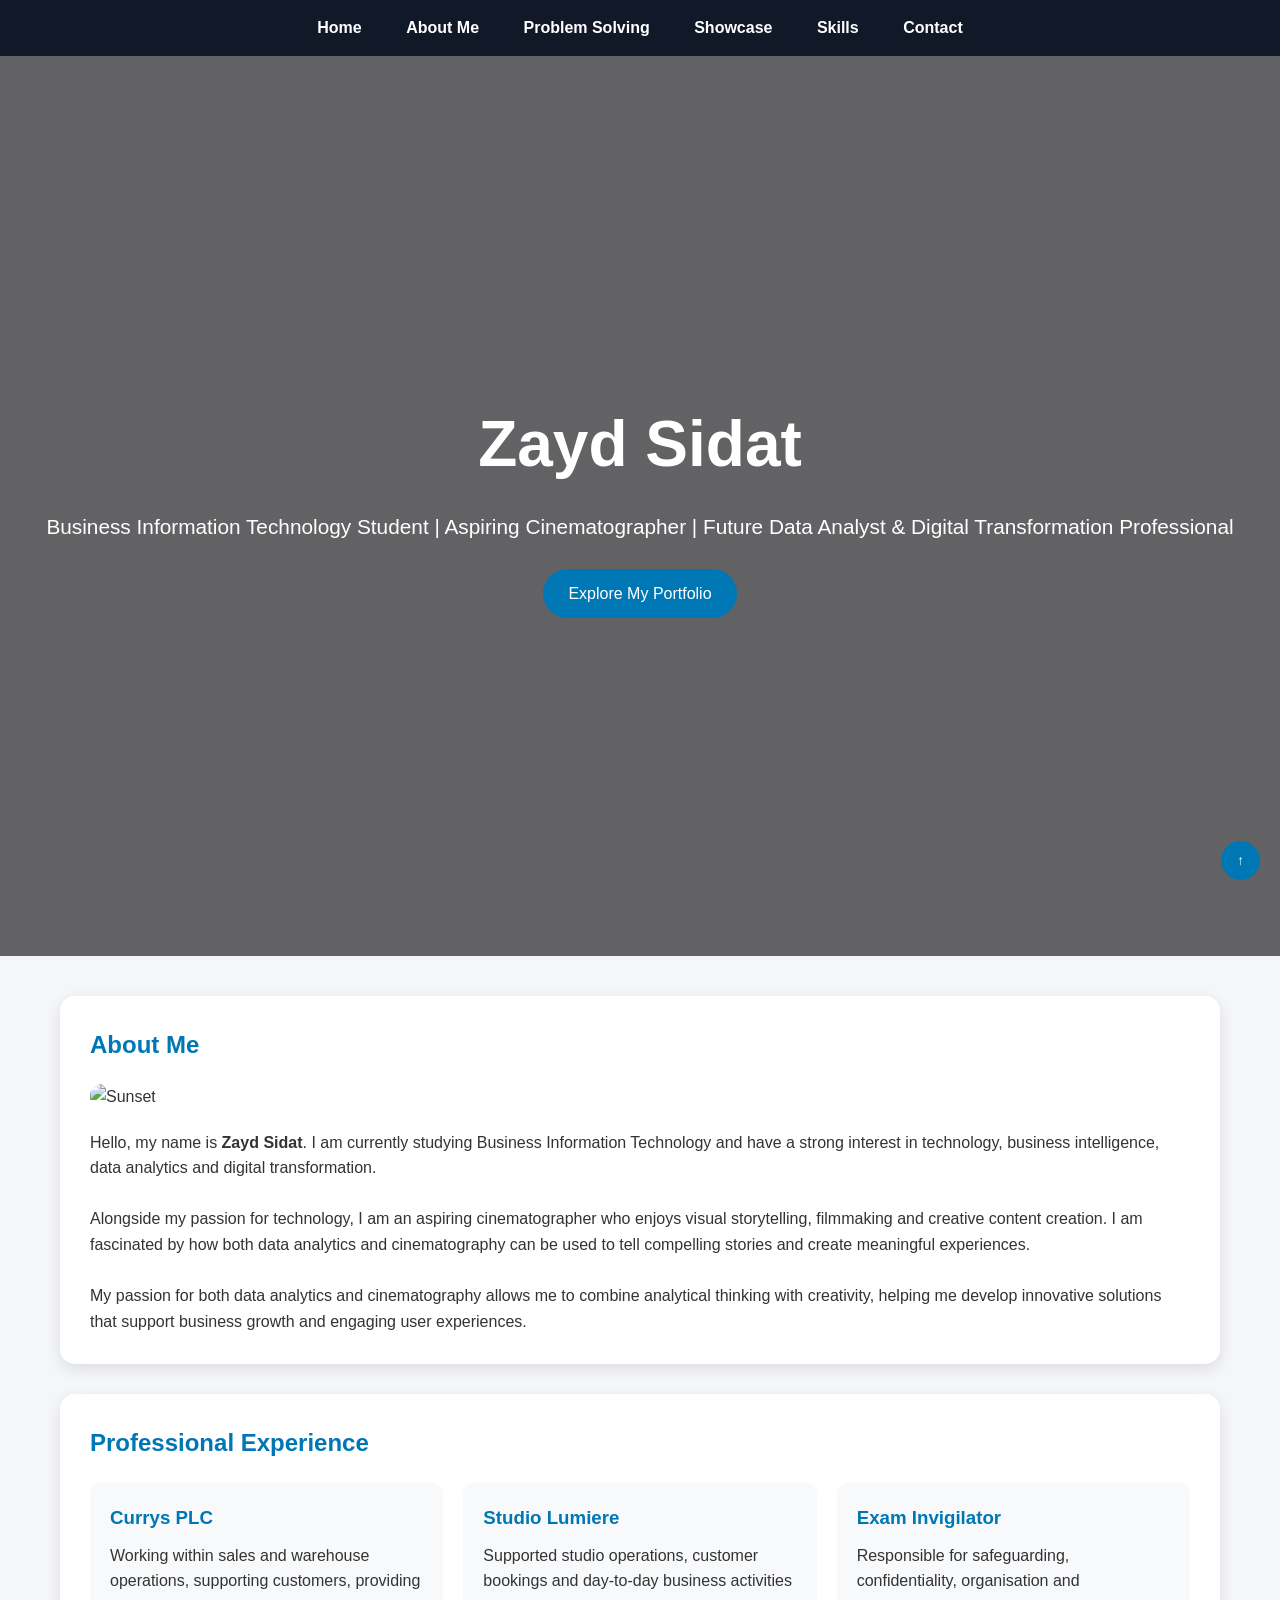
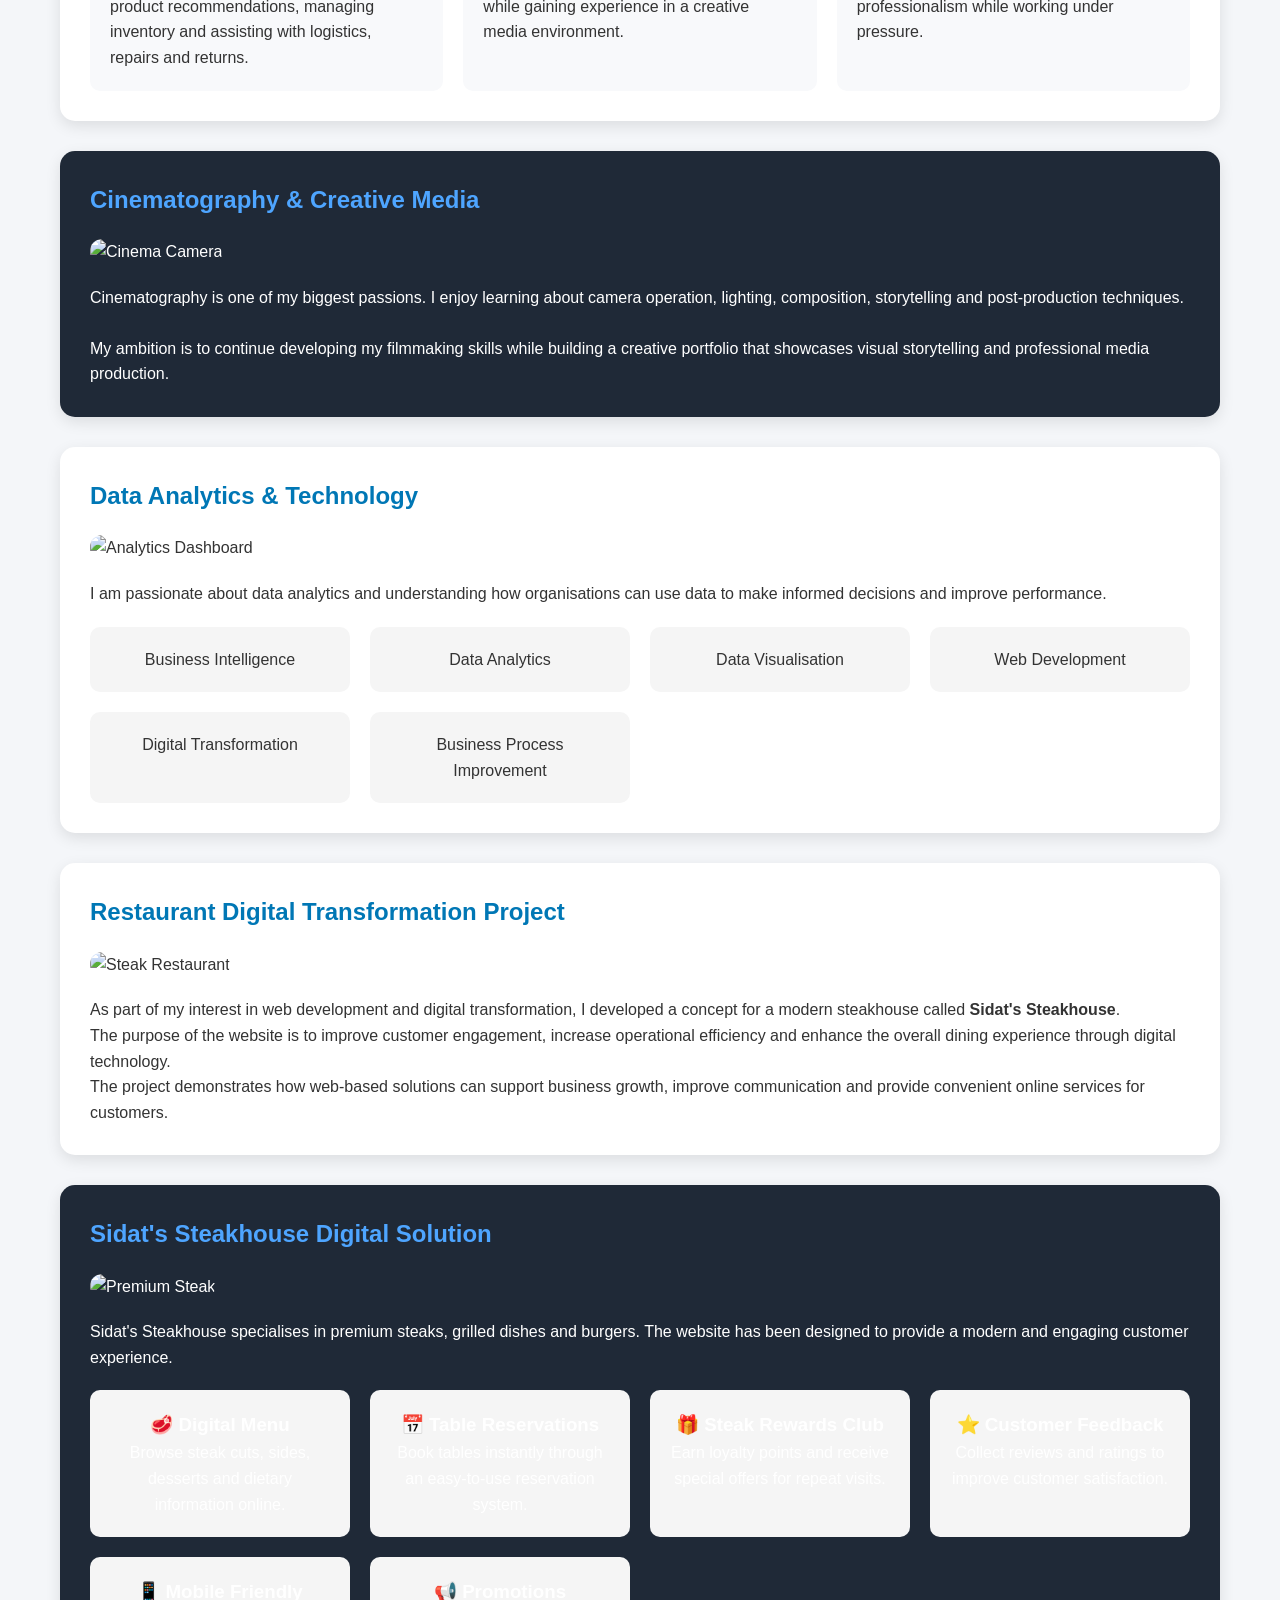
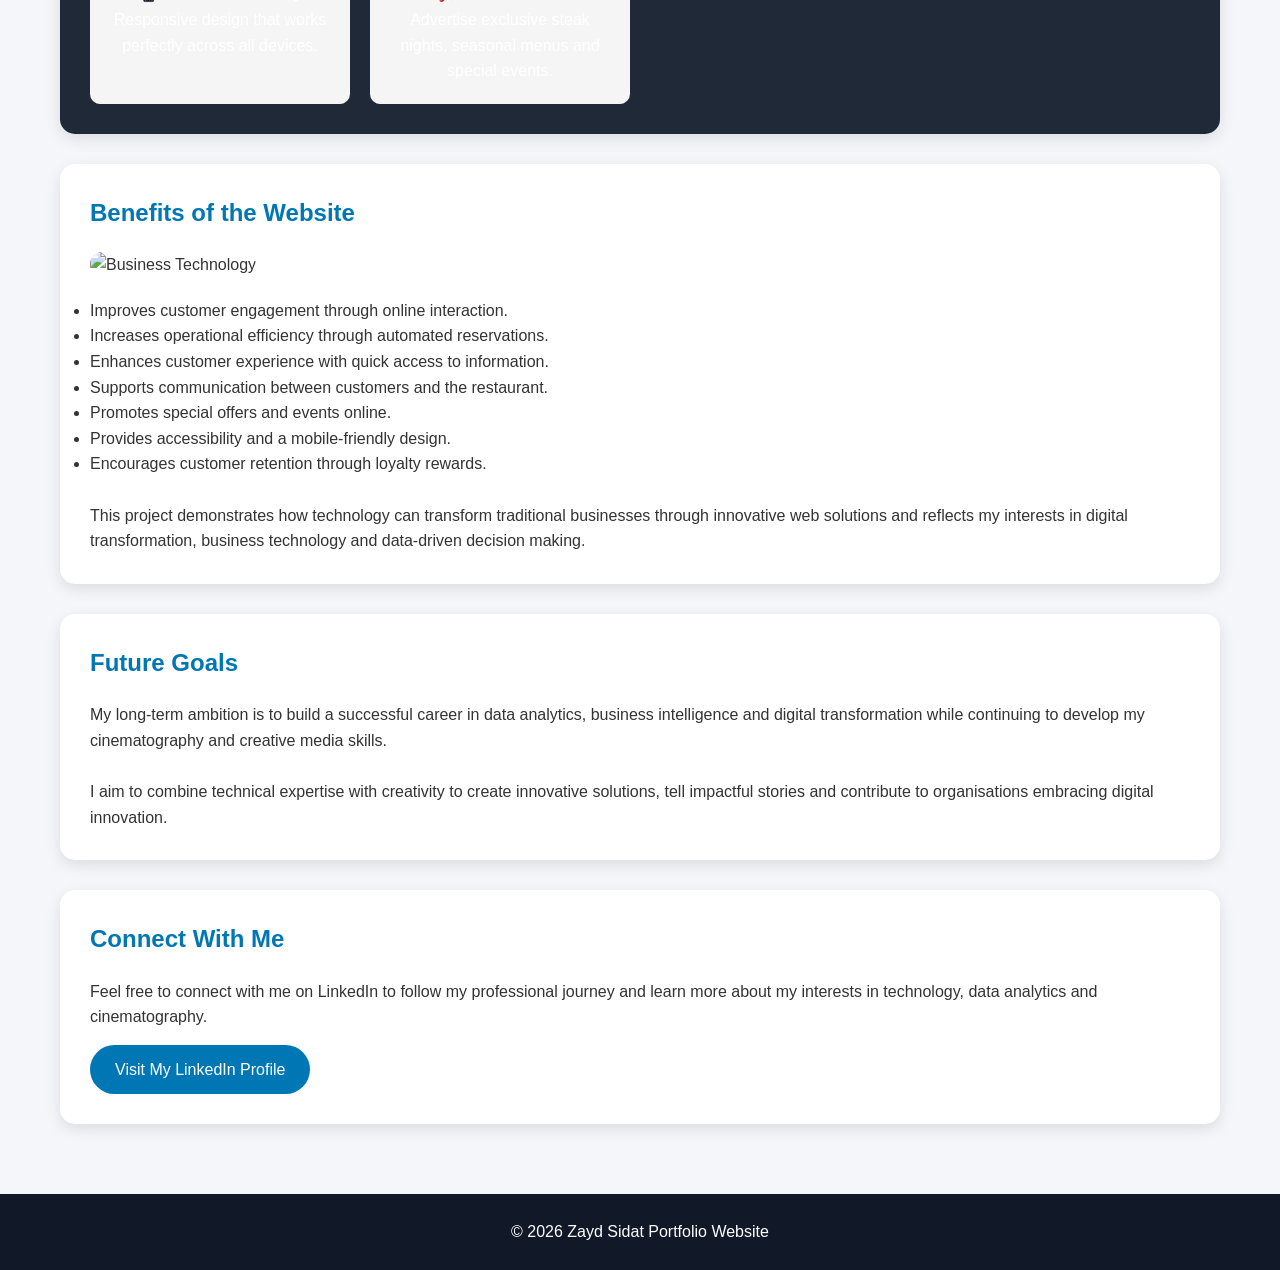
==== index.html @ 1e899889 "Update index.html" ====
<!DOCTYPE html>
<html lang="en">
<head>
<meta charset="UTF-8">
<meta name="viewport" content="width=device-width, initial-scale=1.0">

<title>Zayd Sidat | Portfolio</title> 

<link rel="stylesheet" href="Style.css">

<body>

<nav class="navbar">
    <a href="index.html">Home</a>
    <a href="Home.html">About Me</a>
    <a href="Problem-Solving.html">Problem Solving</a>
    <a href="showcase.html">Showcase</a>
    <a href="skills.html">Skills</a>
    <a href="Contacts.html">Contact</a>
</nav>

<style>
  

</style>
</head>

<body>

<header class="hero">

<div class="hero-content">

<h1>Zayd Sidat</h1>

<p>
Business Information Technology Student |
Aspiring Cinematographer |
Future Data Analyst & Digital Transformation Professional
</p>

<a href="#about" class="btn">Explore My Portfolio</a>

</div>

</header>

<div class="container">

<section class="card" id="about">

<h2>About Me</h2>

<img src="85161.jpg" alt="Sunset">

<p>
Hello, my name is <strong>Zayd Sidat</strong>. I am currently studying
Business Information Technology and have a strong interest in technology,
business intelligence, data analytics and digital transformation.
</p>

<br>

<p>
Alongside my passion for technology, I am an aspiring cinematographer who
enjoys visual storytelling, filmmaking and creative content creation. I am
fascinated by how both data analytics and cinematography can be used to tell compelling
stories and create meaningful experiences.
</p>

<br>

<p>
My passion for both data analytics and cinematography allows me to combine
analytical thinking with creativity, helping me develop innovative solutions
that support business growth and engaging user experiences.
</p>

</section>

<section class="card">

<h2>Professional Experience</h2>

<div class="experience-grid">

<div class="experience-item">

<h3>Currys PLC</h3>

<p>
Working within sales and warehouse operations, supporting customers,
providing product recommendations, managing inventory and assisting with
logistics, repairs and returns.
</p>

</div>

<div class="experience-item">

<h3>Studio Lumiere</h3>

<p>
Supported studio operations, customer bookings and day-to-day business
activities while gaining experience in a creative media environment.
</p>

</div>

<div class="experience-item">

<h3>Exam Invigilator</h3>

<p>
Responsible for safeguarding, confidentiality, organisation and
professionalism while working under pressure.
</p>

</div>

</div>

</section>

<section class="card dark-section">

<h2>Cinematography & Creative Media</h2>

<img src="https://images.unsplash.com/photo-1492691527719-9d1e07e534b4?auto=format&fit=crop&w=1200&q=80" alt="Cinema Camera">

<p>
Cinematography is one of my biggest passions. I enjoy learning about camera
operation, lighting, composition, storytelling and post-production techniques.
</p>

<br>

<p>
My ambition is to continue developing my filmmaking skills while building a
creative portfolio that showcases visual storytelling and professional media
production.
</p>

</section>

<section class="card">

<h2>Data Analytics & Technology</h2>

<img src="https://images.unsplash.com/photo-1551288049-bebda4e38f71?auto=format&fit=crop&w=1200&q=80" alt="Analytics Dashboard">

<p>
I am passionate about data analytics and understanding how organisations can
use data to make informed decisions and improve performance.
</p>

<div class="skills">

<div class="skill-box">Business Intelligence</div>
<div class="skill-box">Data Analytics</div>
<div class="skill-box">Data Visualisation</div>
<div class="skill-box">Web Development</div>
<div class="skill-box">Digital Transformation</div>
<div class="skill-box">Business Process Improvement</div>

</div>

</section>

<section class="card">

<h2>Restaurant Digital Transformation Project</h2>

<img src="https://images.unsplash.com/photo-1544025162-d76694265947?auto=format&fit=crop&w=1200&q=80" alt="Steak Restaurant">

<p>
As part of my interest in web development and digital transformation, I
developed a concept for a modern steakhouse called
<strong>Sidat's Steakhouse</strong>.
</p>

<p>
The purpose of the website is to improve customer engagement, increase
operational efficiency and enhance the overall dining experience through
digital technology.
</p>

<p>
The project demonstrates how web-based solutions can support business growth,
improve communication and provide convenient online services for customers.
</p>

</section>

<section class="card dark-section">

<h2>Sidat's Steakhouse Digital Solution</h2>

<img src="https://images.unsplash.com/photo-1558030006-450675393462?auto=format&fit=crop&w=1200&q=80" alt="Premium Steak">

<p>
Sidat's Steakhouse specialises in premium steaks, grilled dishes and burgers.
The website has been designed to provide a modern and engaging customer
experience.
</p>

<div class="skills">

<div class="skill-box">
<h3>🥩 Digital Menu</h3>
<p>Browse steak cuts, sides, desserts and dietary information online.</p>
</div>

<div class="skill-box">
<h3>📅 Table Reservations</h3>
<p>Book tables instantly through an easy-to-use reservation system.</p>
</div>

<div class="skill-box">
<h3>🎁 Steak Rewards Club</h3>
<p>Earn loyalty points and receive special offers for repeat visits.</p>
</div>

<div class="skill-box">
<h3>⭐ Customer Feedback</h3>
<p>Collect reviews and ratings to improve customer satisfaction.</p>
</div>

<div class="skill-box">
<h3>📱 Mobile Friendly</h3>
<p>Responsive design that works perfectly across all devices.</p>
</div>

<div class="skill-box">
<h3>📢 Promotions</h3>
<p>Advertise exclusive steak nights, seasonal menus and special events.</p>
</div>

</div>

</section>

<section class="card">

<h2>Benefits of the Website</h2>

<img src="https://images.unsplash.com/photo-1466978913421-dad2ebd01d17?auto=format&fit=crop&w=1200&q=80" alt="Business Technology">

<ul>
<li>Improves customer engagement through online interaction.</li>
<li>Increases operational efficiency through automated reservations.</li>
<li>Enhances customer experience with quick access to information.</li>
<li>Supports communication between customers and the restaurant.</li>
<li>Promotes special offers and events online.</li>
<li>Provides accessibility and a mobile-friendly design.</li>
<li>Encourages customer retention through loyalty rewards.</li>
</ul>

<br>

<p>
This project demonstrates how technology can transform traditional businesses
through innovative web solutions and reflects my interests in digital
transformation, business technology and data-driven decision making.
</p>

</section>

<section class="card">

<h2>Future Goals</h2>

<p>
My long-term ambition is to build a successful career in data analytics,
business intelligence and digital transformation while continuing to develop
my cinematography and creative media skills.
</p>

<br>

<p>
I aim to combine technical expertise with creativity to create innovative
solutions, tell impactful stories and contribute to organisations embracing
digital innovation.
</p>

</section>

<section class="card">

<h2>Connect With Me</h2>

<p>
Feel free to connect with me on LinkedIn to follow my professional journey
and learn more about my interests in technology, data analytics and
cinematography.
</p>

<a href="https://www.linkedin.com/in/zayd-sidat"
target="_blank"
class="linkedin-btn">
Visit My LinkedIn Profile
</a>

</section>

</div>

<footer>

<p>© 2026 Zayd Sidat Portfolio Website</p>

</footer>

<button id="topBtn" onclick="topFunction()">↑</button>

<script>

function topFunction() {
    window.scrollTo({
        top: 0,
        behavior: "smooth"
    });
}

</script>

</body>
</html>
---- Style.css ----
#topBtn{
    position:fixed;
    bottom:20px;
    right:20px;
    background:#0077b5;
    color:white;
    border:none;
    padding:12px 16px;
    border-radius:50%;
    cursor:pointer;
    display:block;
}

#topBtn:hover{
    background:#005f8f;
}
.navbar{
    background:#111827;
    padding:15px;
    text-align:center;
    position:sticky;
    top:0;
    z-index:1000;
}

.navbar a{
    color:white;
    text-decoration:none;
    margin:0 20px;
    font-weight:bold;
}

.navbar a:hover{
    color:#4ea5ff;
}
*{
    margin:0;
    padding:0;
    box-sizing:border-box;
    scroll-behavior:smooth;
}

body{
    font-family: Arial, Helvetica, sans-serif;
    background:#f4f6f9;
    color:#333;
    line-height:1.6;
}

.hero{
    height:100vh;
    background:
    linear-gradient(rgba(0,0,0,0.6),rgba(0,0,0,0.6)),
    url("85161.jpg");
    background-size:cover;
    background-position:center;
    display:flex;
    justify-content:center;
    align-items:center;
    text-align:center;
    color:white;
    padding:20px;
}

.hero-content h1{
    font-size:4rem;
    margin-bottom:15px;
}

.hero-content p{
    font-size:1.3rem;
    margin-bottom:25px;
}

.btn{
    display:inline-block;
    background:#0077b5;
    color:white;
    padding:12px 25px;
    border-radius:30px;
    text-decoration:none;
    transition:0.3s;
}

.btn:hover{
    background:#005f8f;
}

.container{
    max-width:1200px;
    margin:auto;
    padding:40px 20px;
}

.card{
    background:white;
    padding:30px;
    border-radius:15px;
    margin-bottom:30px;
    box-shadow:0 5px 15px rgba(0,0,0,0.1);
}

.card h2{
    color:#0077b5;
    margin-bottom:20px;
}

.card img{
    width:100%;
    border-radius:12px;
    margin-bottom:20px;
}

.skills{
    display:grid;
    grid-template-columns:repeat(auto-fit,minmax(250px,1fr));
    gap:20px;
    margin-top:20px;
}

.skill-box{
    background:#f5f5f5;
    padding:20px;
    border-radius:10px;
    text-align:center;
    transition:0.3s;
}

.skill-box:hover{
    transform:translateY(-5px);
}

.experience-grid{
    display:grid;
    grid-template-columns:repeat(auto-fit,minmax(280px,1fr));
    gap:20px;
}

.experience-item{
    background:#f8f9fb;
    padding:20px;
    border-radius:10px;
}

.experience-item h3{
    color:#0077b5;
    margin-bottom:10px;
}

.dark-section{
    background:#1f2937;
    color:white;
}

.dark-section h2{
    color:#4ea5ff;
}

footer{
    background:#111827;
    color:white;
    text-align:center;
    padding:25px;
}

.linkedin-btn{
    display:inline-block;
    margin-top:15px;
    background:#0077b5;
    color:white;
    padding:12px 25px;
    border-radius:25px;
    text-decoration:none;
}

.linkedin-btn:hover{
    background:#005f8f;
}

@media(max-width:768px){

.hero-content h1{
    font-size:2.5rem;
}

.hero-content p{
    font-size:1rem;
}

}

 
















#topBtn{
    position:fixed;
    bottom:20px;
    right:20px;
    background:#0077b5;
    color:white;
    border:none;
    padding:12px 16px;
    border-radius:50%;
    cursor:pointer;
    display:block;
}

#topBtn:hover{
    background:#005f8f;
}
.navbar{
    background:#111827;
    padding:15px;
    text-align:center;
    position:sticky;
    top:0;
    z-index:1000;
}

.navbar a{
    color:white;
    text-decoration:none;
    margin:0 20px;
    font-weight:bold;
}

.navbar a:hover{
    color:#4ea5ff;
}
*{
    margin:0;
    padding:0;
    box-sizing:border-box;
    scroll-behavior:smooth;
}

body{
    font-family: Arial, Helvetica, sans-serif;
    background:#f4f6f9;
    color:#333;
    line-height:1.6;
}

.hero{
    height:100vh;
    background:
    linear-gradient(rgba(0,0,0,0.6),rgba(0,0,0,0.6)),
    url("85161.jpg");
    background-size:cover;
    background-position:center;
    display:flex;
    justify-content:center;
    align-items:center;
    text-align:center;
    color:white;
    padding:20px;
}

.hero-content h1{
    font-size:4rem;
    margin-bottom:15px;
}

.hero-content p{
    font-size:1.3rem;
    margin-bottom:25px;
}

.btn{
    display:inline-block;
    background:#0077b5;
    color:white;
    padding:12px 25px;
    border-radius:30px;
    text-decoration:none;
    transition:0.3s;
}

.btn:hover{
    background:#005f8f;
}

.container{
    max-width:1200px;
    margin:auto;
    padding:40px 20px;
}

.card{
    background:white;
    padding:30px;
    border-radius:15px;
    margin-bottom:30px;
    box-shadow:0 5px 15px rgba(0,0,0,0.1);
}

.card h2{
    color:#0077b5;
    margin-bottom:20px;
}

.card img{
    width:100%;
    border-radius:12px;
    margin-bottom:20px;
}

.skills{
    display:grid;
    grid-template-columns:repeat(auto-fit,minmax(250px,1fr));
    gap:20px;
    margin-top:20px;
}

.skill-box{
    background:#f5f5f5;
    padding:20px;
    border-radius:10px;
    text-align:center;
    transition:0.3s;
}

.skill-box:hover{
    transform:translateY(-5px);
}

.experience-grid{
    display:grid;
    grid-template-columns:repeat(auto-fit,minmax(280px,1fr));
    gap:20px;
}

.experience-item{
    background:#f8f9fb;
    padding:20px;
    border-radius:10px;
}

.experience-item h3{
    color:#0077b5;
    margin-bottom:10px;
}

.dark-section{
    background:#1f2937;
    color:white;
}

.dark-section h2{
    color:#4ea5ff;
}

footer{
    background:#111827;
    color:white;
    text-align:center;
    padding:25px;
}

.linkedin-btn{
    display:inline-block;
    margin-top:15px;
    background:#0077b5;
    color:white;
    padding:12px 25px;
    border-radius:25px;
    text-decoration:none;
}

.linkedin-btn:hover{
    background:#005f8f;
}

@media(max-width:768px){

.hero-content h1{
    font-size:2.5rem;
}

.hero-content p{
    font-size:1rem;
}

}
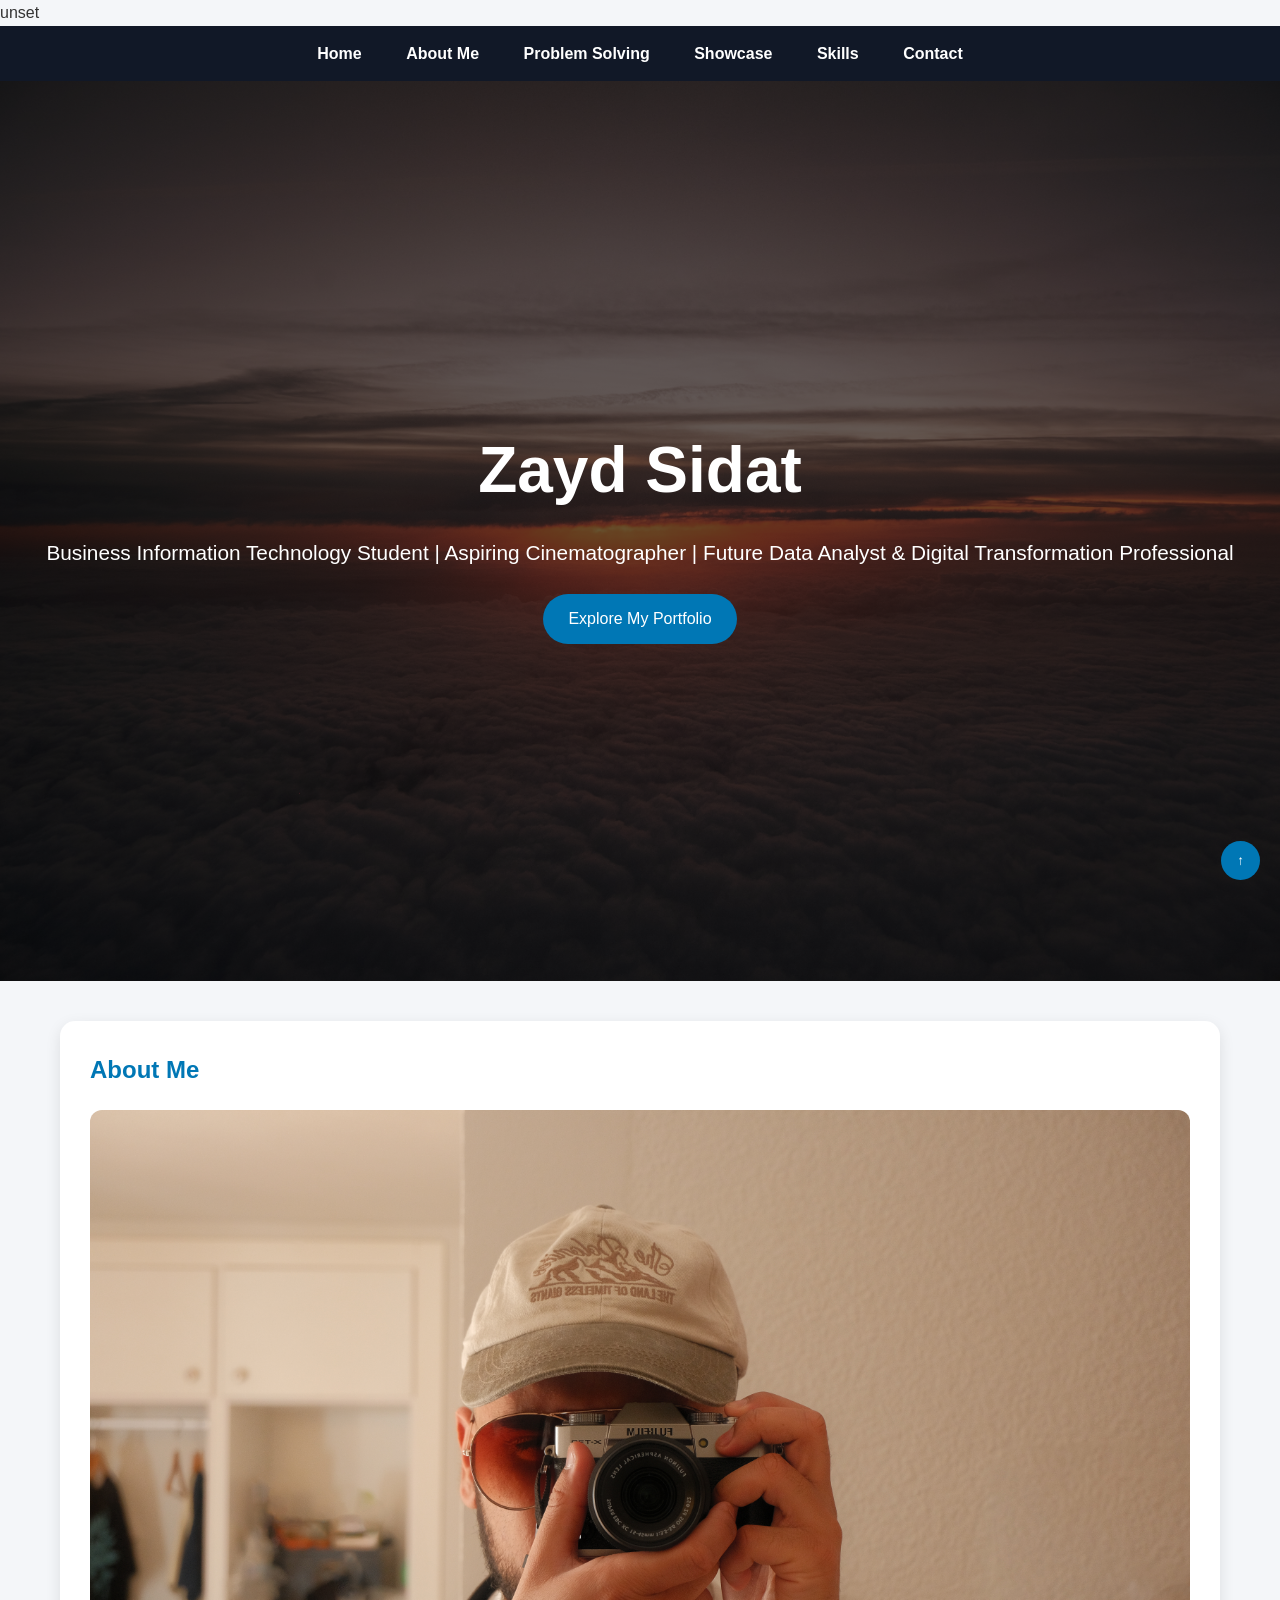
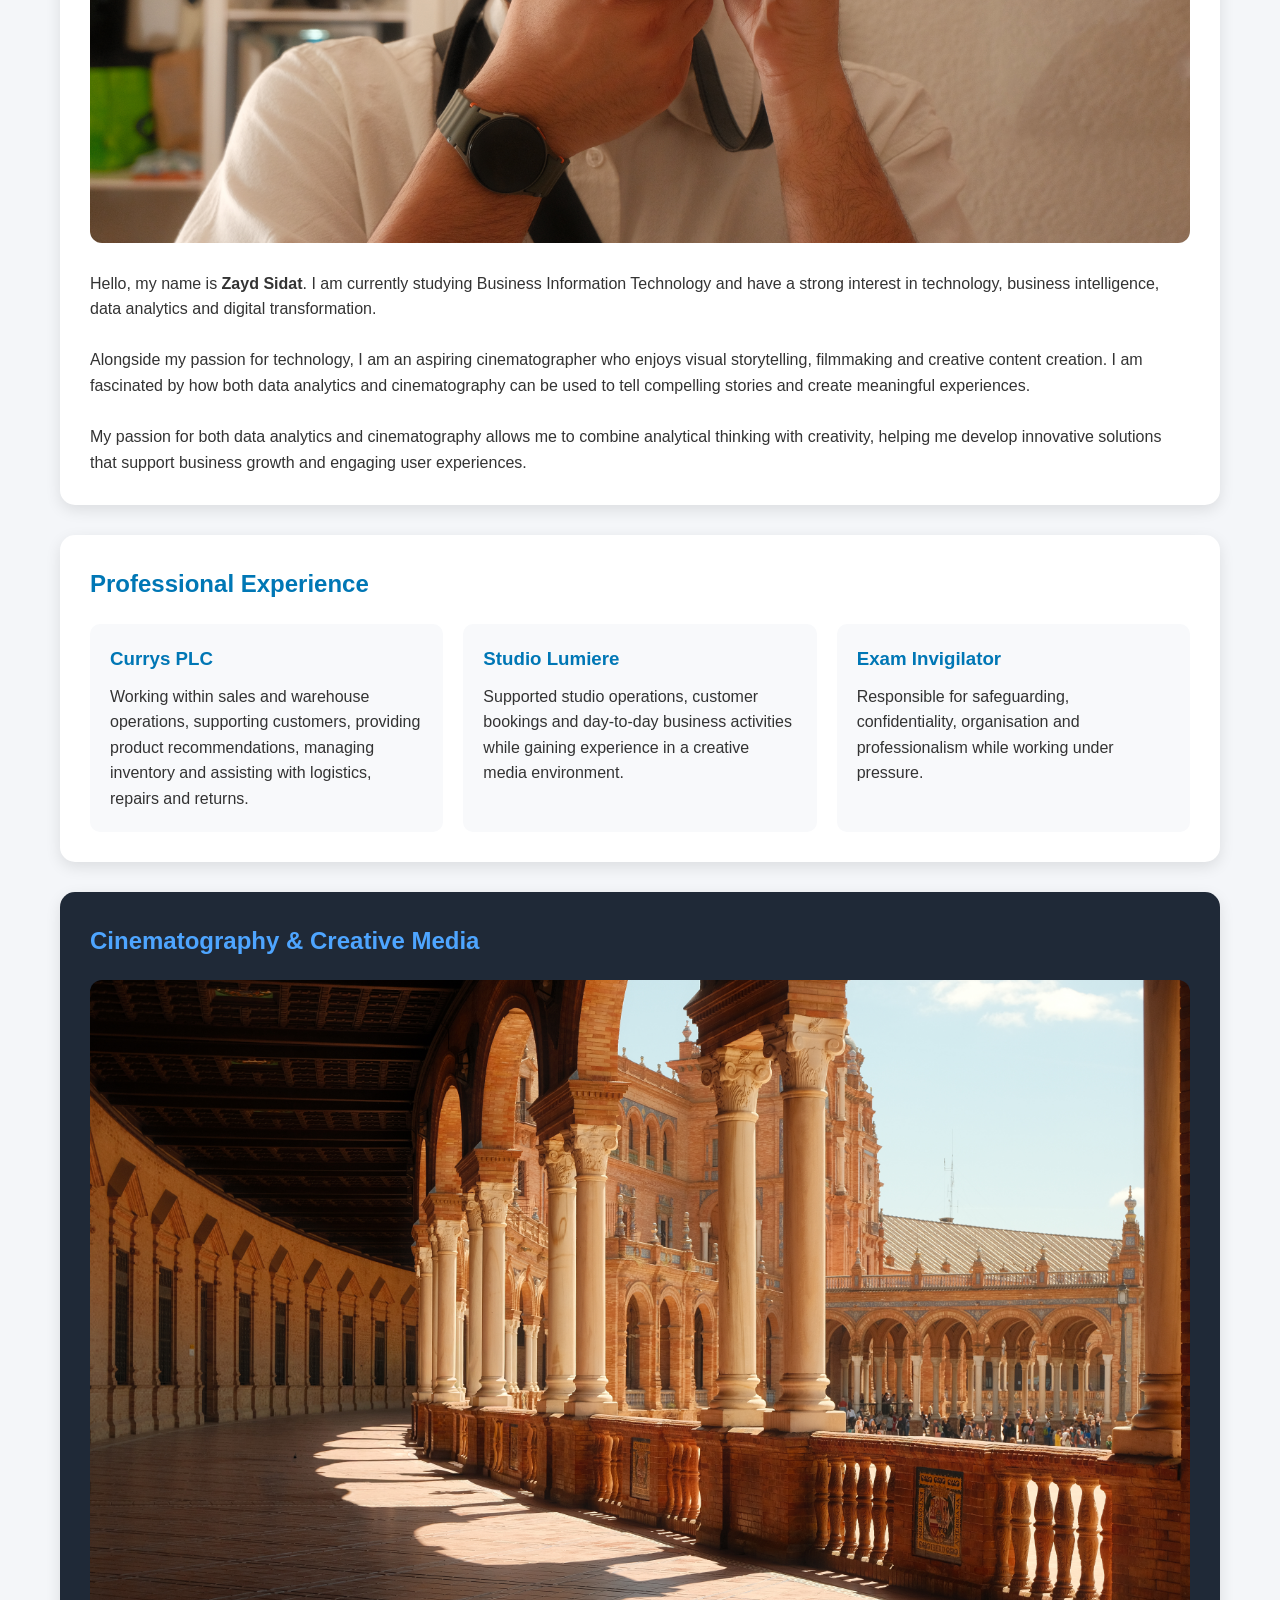
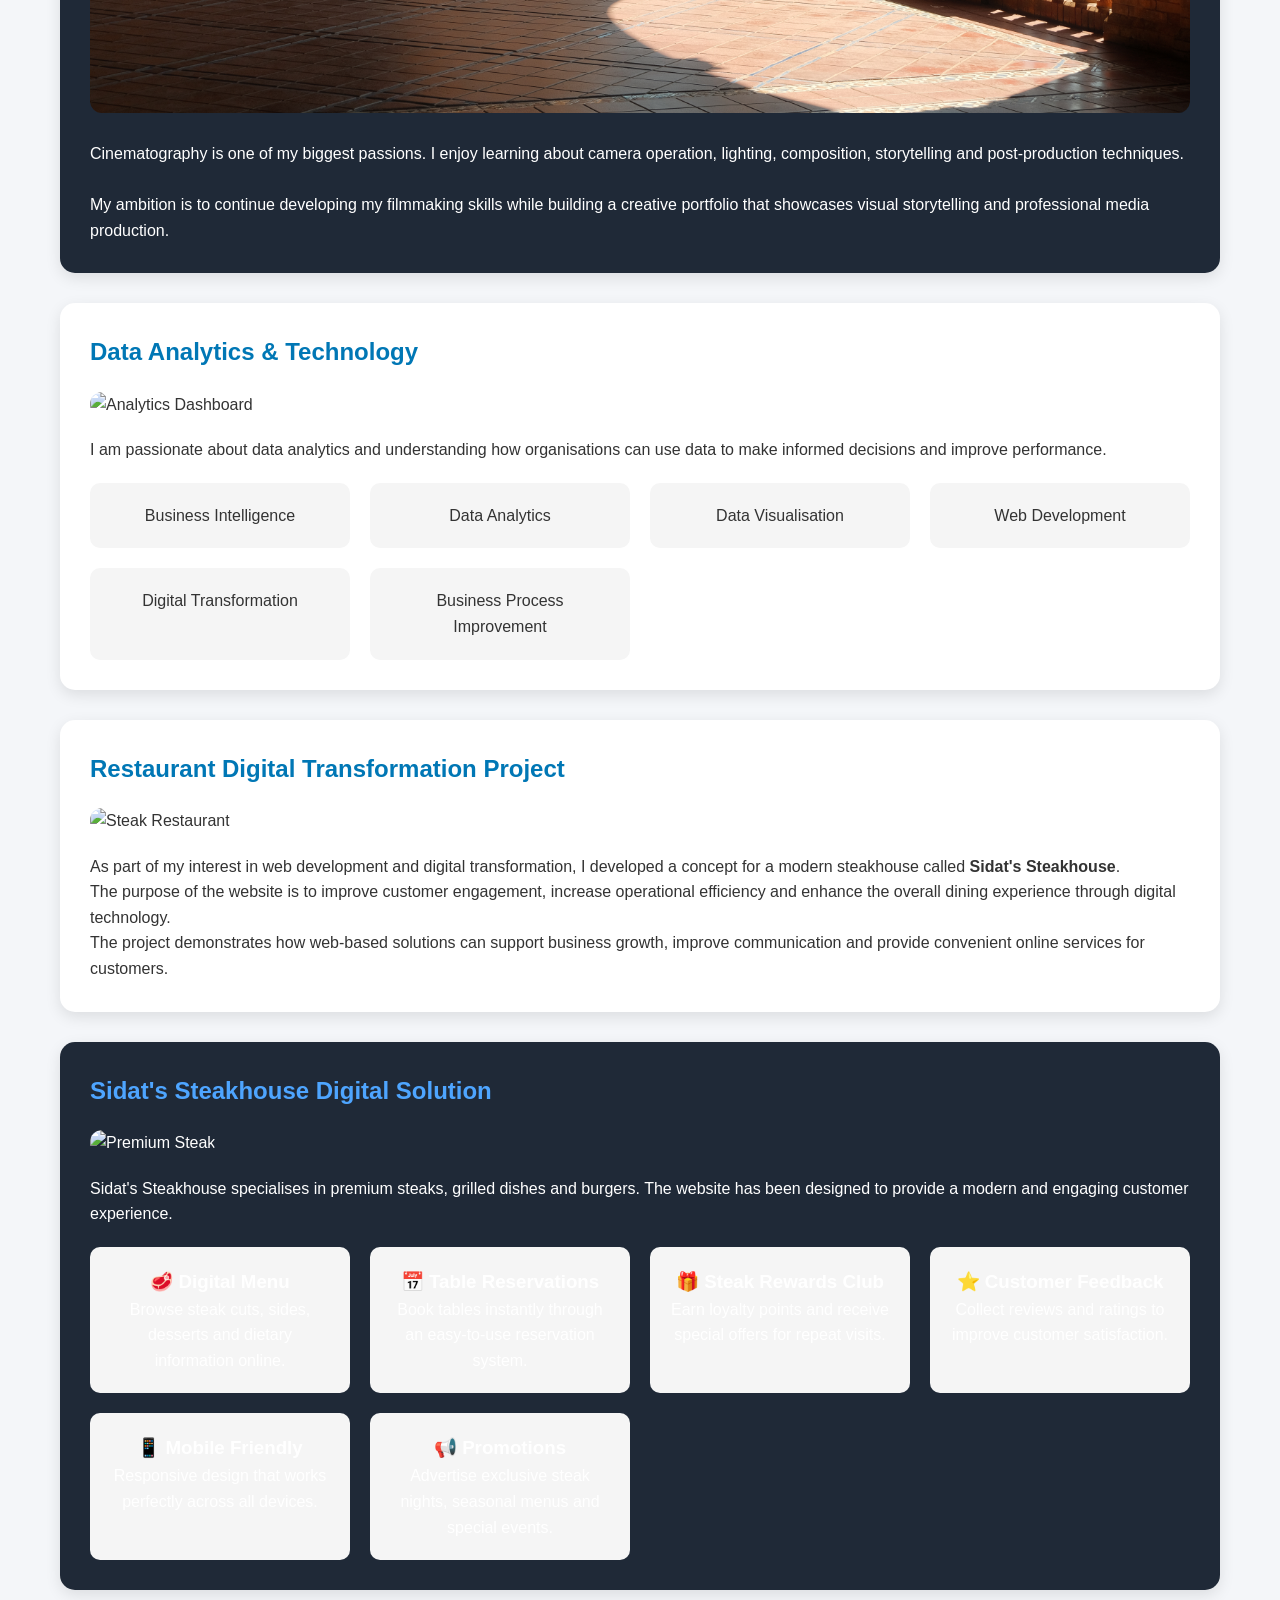
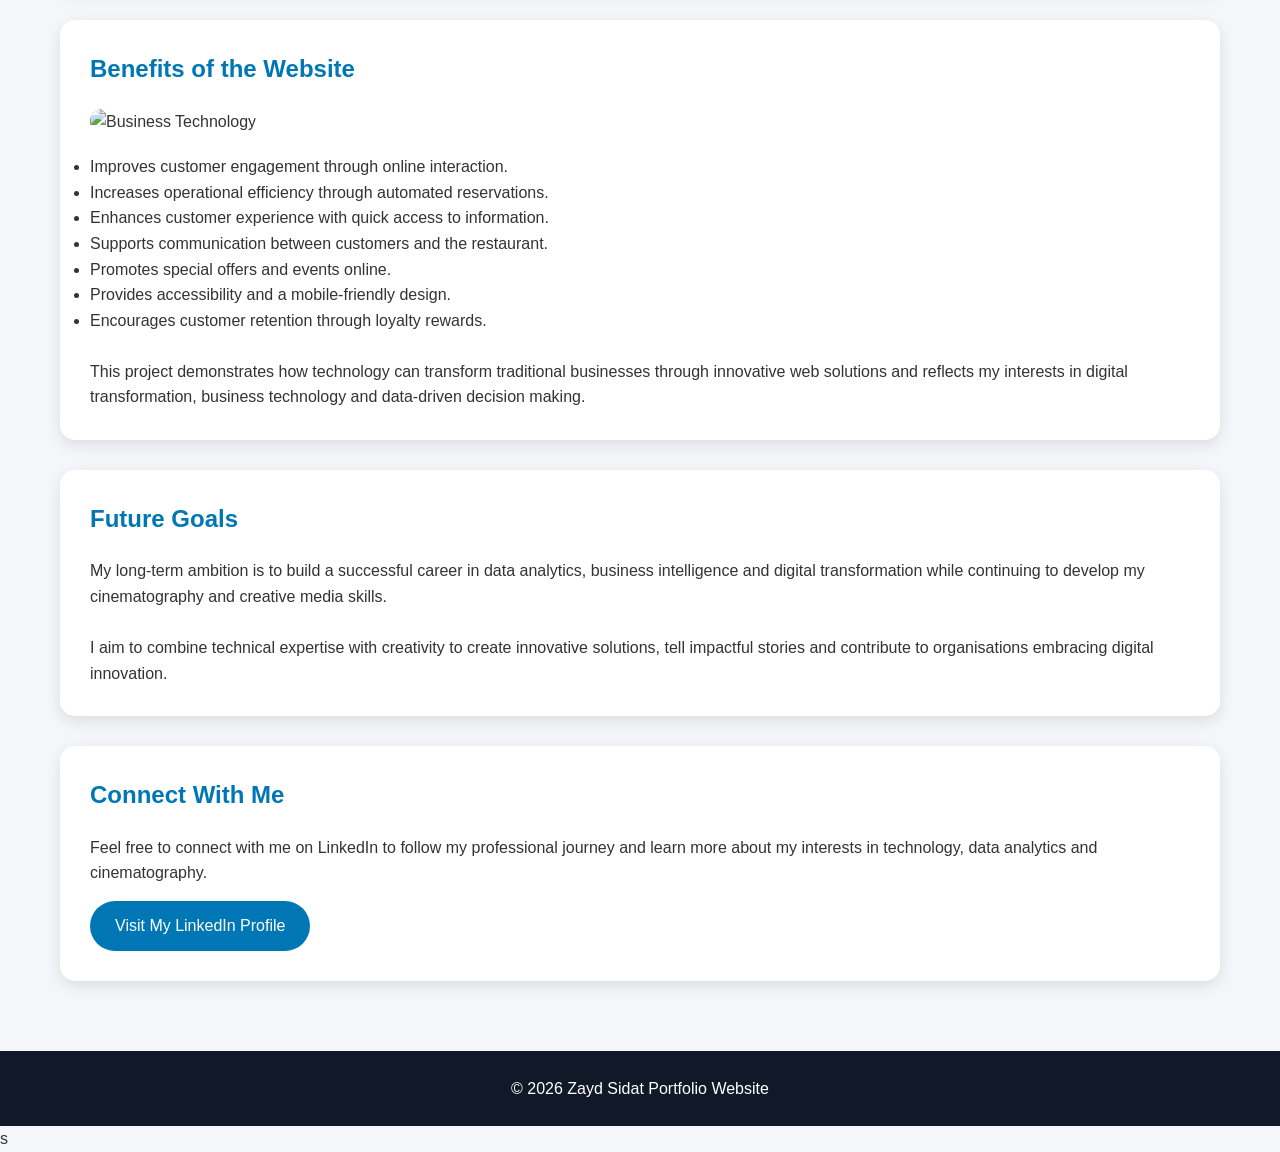
==== commit 5d724bae: "Update index.html" ====
--- a/index.html
+++ b/index.html
@@ -1,5 +1,5 @@
 <!DOCTYPE html>
-<html lang="en">
+unset<html lang="en">
 <head>
 <meta charset="UTF-8">
 <meta name="viewport" content="width=device-width, initial-scale=1.0">
@@ -51,7 +51,7 @@
 
 <h2>About Me</h2>
 
-<img src="85161.jpg" alt="Sunset">
+<img src="84523.jpg" alt="Zayd">
 
 <p>
 Hello, my name is <strong>Zayd Sidat</strong>. I am currently studying
@@ -126,7 +126,7 @@
 
 <h2>Cinematography & Creative Media</h2>
 
-<img src="https://images.unsplash.com/photo-1492691527719-9d1e07e534b4?auto=format&fit=crop&w=1200&q=80" alt="Cinema Camera">
+<img src="84954.jpg" alt="Architecture Photography">
 
 <p>
 Cinematography is one of my biggest passions. I enjoy learning about camera
@@ -326,4 +326,4 @@
 </script>
 
 </body>
-</html>+</html>s
--- a/Style.css
+++ b/Style.css
@@ -1,4 +1,212 @@
  #topBtn{
+    position:fixed;
+    bottom:20px;
+    right:20px;
+    background:#0077b5;
+    color:white;
+    border:none;
+    padding:12px 16px;
+    border-radius:50%;
+    cursor:pointer;
+    display:block;
+}
+
+#topBtn:hover{
+    background:#005f8f;
+}
+.navbar{
+    background:#111827;
+    padding:15px;
+    text-align:center;
+    position:sticky;
+    top:0;
+    z-index:1000;
+}
+
+.navbar a{
+    color:white;
+    text-decoration:none;
+    margin:0 20px;
+    font-weight:bold;
+}
+
+.navbar a:hover{
+    color:#4ea5ff;
+}
+*{
+    margin:0;
+    padding:0;
+    box-sizing:border-box;
+    scroll-behavior:smooth;
+}
+
+body{
+    font-family: Arial, Helvetica, sans-serif;
+    background:#f4f6f9;
+    color:#333;
+    line-height:1.6;
+}
+
+.hero{
+    height:100vh;
+    background:
+    linear-gradient(rgba(0,0,0,0.6),rgba(0,0,0,0.6)),
+    url("https://images.unsplash.com/photo-1492691527719-9d1e07e534b4?auto=format&fit=crop&w=1800&q=80");
+    background-size:cover;
+    background-position:center;
+    display:flex;
+    justify-content:center;
+    align-items:center;
+    text-align:center;
+    color:white;
+    padding:20px;
+}
+
+.hero-content h1{
+    font-size:4rem;
+    margin-bottom:15px;
+}
+
+.hero-content p{
+    font-size:1.3rem;
+    margin-bottom:25px;
+}
+
+.btn{
+    display:inline-block;
+    background:#0077b5;
+    color:white;
+    padding:12px 25px;
+    border-radius:30px;
+    text-decoration:none;
+    transition:0.3s;
+}
+
+.btn:hover{
+    background:#005f8f;
+}
+
+.container{
+    max-width:1200px;
+    margin:auto;
+    padding:40px 20px;
+}
+
+.card{
+    background:white;
+    padding:30px;
+    border-radius:15px;
+    margin-bottom:30px;
+    box-shadow:0 5px 15px rgba(0,0,0,0.1);
+}
+
+.card h2{
+    color:#0077b5;
+    margin-bottom:20px;
+}
+
+.card img{
+    width:100%;
+    border-radius:12px;
+    margin-bottom:20px;
+}
+
+.skills{
+    display:grid;
+    grid-template-columns:repeat(auto-fit,minmax(250px,1fr));
+    gap:20px;
+    margin-top:20px;
+}
+
+.skill-box{
+    background:#f5f5f5;
+    padding:20px;
+    border-radius:10px;
+    text-align:center;
+    transition:0.3s;
+}
+
+.skill-box:hover{
+    transform:translateY(-5px);
+}
+
+.experience-grid{
+    display:grid;
+    grid-template-columns:repeat(auto-fit,minmax(280px,1fr));
+    gap:20px;
+}
+
+.experience-item{
+    background:#f8f9fb;
+    padding:20px;
+    border-radius:10px;
+}
+
+.experience-item h3{
+    color:#0077b5;
+    margin-bottom:10px;
+}
+
+.dark-section{
+    background:#1f2937;
+    color:white;
+}
+
+.dark-section h2{
+    color:#4ea5ff;
+}
+
+footer{
+    background:#111827;
+    color:white;
+    text-align:center;
+    padding:25px;
+}
+
+.linkedin-btn{
+    display:inline-block;
+    margin-top:15px;
+    background:#0077b5;
+    color:white;
+    padding:12px 25px;
+    border-radius:25px;
+    text-decoration:none;
+}
+
+.linkedin-btn:hover{
+    background:#005f8f;
+}
+
+@media(max-width:768px){
+
+.hero-content h1{
+    font-size:2.5rem;
+}
+
+.hero-content p{
+    font-size:1rem;
+}
+
+}
+
+ 
+
+
+
+
+
+
+
+
+
+
+
+
+
+
+
+
+#topBtn{
     position:fixed;
     bottom:20px;
     right:20px;
@@ -187,212 +395,4 @@
     font-size:1rem;
 }
 
-}
-
- 
-
-
-
-
-
-
-
-
-
-
-
-
-
-
-
-
-#topBtn{
-    position:fixed;
-    bottom:20px;
-    right:20px;
-    background:#0077b5;
-    color:white;
-    border:none;
-    padding:12px 16px;
-    border-radius:50%;
-    cursor:pointer;
-    display:block;
-}
-
-#topBtn:hover{
-    background:#005f8f;
-}
-.navbar{
-    background:#111827;
-    padding:15px;
-    text-align:center;
-    position:sticky;
-    top:0;
-    z-index:1000;
-}
-
-.navbar a{
-    color:white;
-    text-decoration:none;
-    margin:0 20px;
-    font-weight:bold;
-}
-
-.navbar a:hover{
-    color:#4ea5ff;
-}
-*{
-    margin:0;
-    padding:0;
-    box-sizing:border-box;
-    scroll-behavior:smooth;
-}
-
-body{
-    font-family: Arial, Helvetica, sans-serif;
-    background:#f4f6f9;
-    color:#333;
-    line-height:1.6;
-}
-
-.hero{
-    height:100vh;
-    background:
-    linear-gradient(rgba(0,0,0,0.6),rgba(0,0,0,0.6)),
-    url("85161.jpg");
-    background-size:cover;
-    background-position:center;
-    display:flex;
-    justify-content:center;
-    align-items:center;
-    text-align:center;
-    color:white;
-    padding:20px;
-}
-
-.hero-content h1{
-    font-size:4rem;
-    margin-bottom:15px;
-}
-
-.hero-content p{
-    font-size:1.3rem;
-    margin-bottom:25px;
-}
-
-.btn{
-    display:inline-block;
-    background:#0077b5;
-    color:white;
-    padding:12px 25px;
-    border-radius:30px;
-    text-decoration:none;
-    transition:0.3s;
-}
-
-.btn:hover{
-    background:#005f8f;
-}
-
-.container{
-    max-width:1200px;
-    margin:auto;
-    padding:40px 20px;
-}
-
-.card{
-    background:white;
-    padding:30px;
-    border-radius:15px;
-    margin-bottom:30px;
-    box-shadow:0 5px 15px rgba(0,0,0,0.1);
-}
-
-.card h2{
-    color:#0077b5;
-    margin-bottom:20px;
-}
-
-.card img{
-    width:100%;
-    border-radius:12px;
-    margin-bottom:20px;
-}
-
-.skills{
-    display:grid;
-    grid-template-columns:repeat(auto-fit,minmax(250px,1fr));
-    gap:20px;
-    margin-top:20px;
-}
-
-.skill-box{
-    background:#f5f5f5;
-    padding:20px;
-    border-radius:10px;
-    text-align:center;
-    transition:0.3s;
-}
-
-.skill-box:hover{
-    transform:translateY(-5px);
-}
-
-.experience-grid{
-    display:grid;
-    grid-template-columns:repeat(auto-fit,minmax(280px,1fr));
-    gap:20px;
-}
-
-.experience-item{
-    background:#f8f9fb;
-    padding:20px;
-    border-radius:10px;
-}
-
-.experience-item h3{
-    color:#0077b5;
-    margin-bottom:10px;
-}
-
-.dark-section{
-    background:#1f2937;
-    color:white;
-}
-
-.dark-section h2{
-    color:#4ea5ff;
-}
-
-footer{
-    background:#111827;
-    color:white;
-    text-align:center;
-    padding:25px;
-}
-
-.linkedin-btn{
-    display:inline-block;
-    margin-top:15px;
-    background:#0077b5;
-    color:white;
-    padding:12px 25px;
-    border-radius:25px;
-    text-decoration:none;
-}
-
-.linkedin-btn:hover{
-    background:#005f8f;
-}
-
-@media(max-width:768px){
-
-.hero-content h1{
-    font-size:2.5rem;
-}
-
-.hero-content p{
-    font-size:1rem;
-}
-
 }
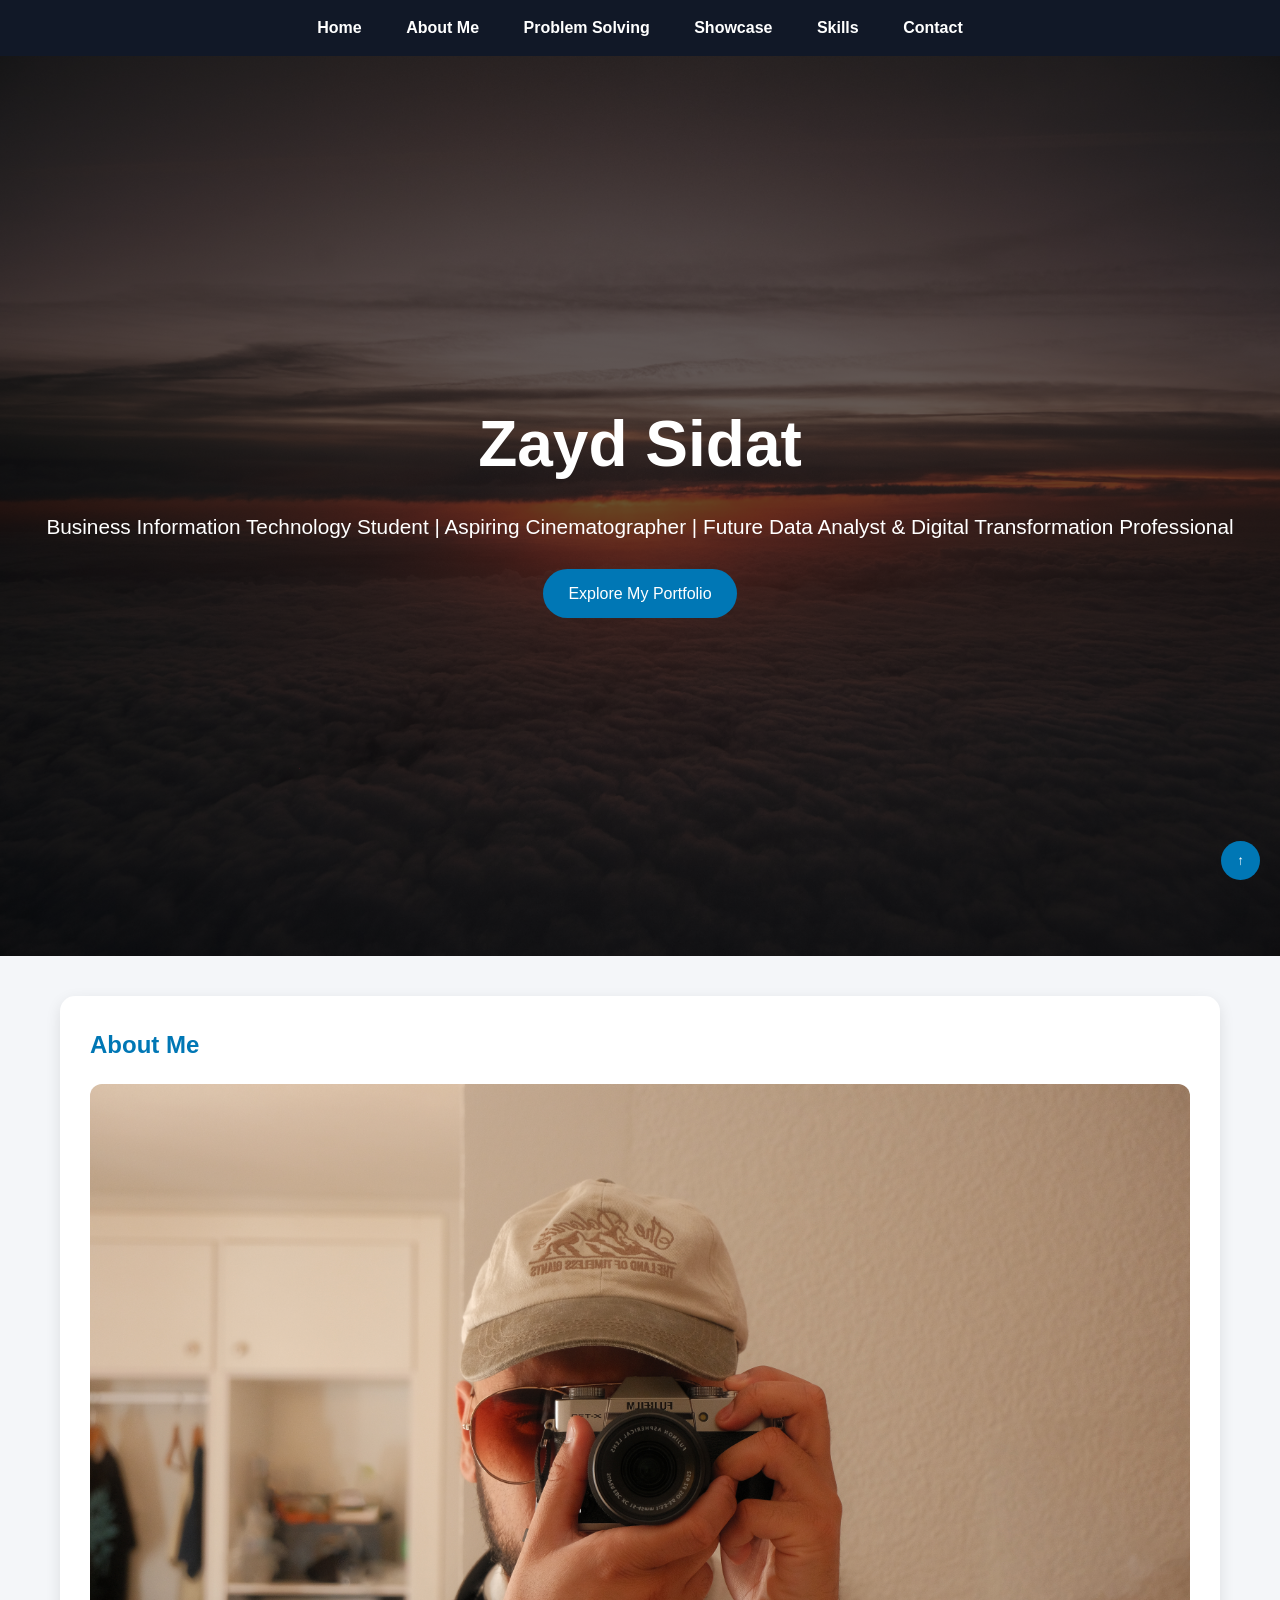
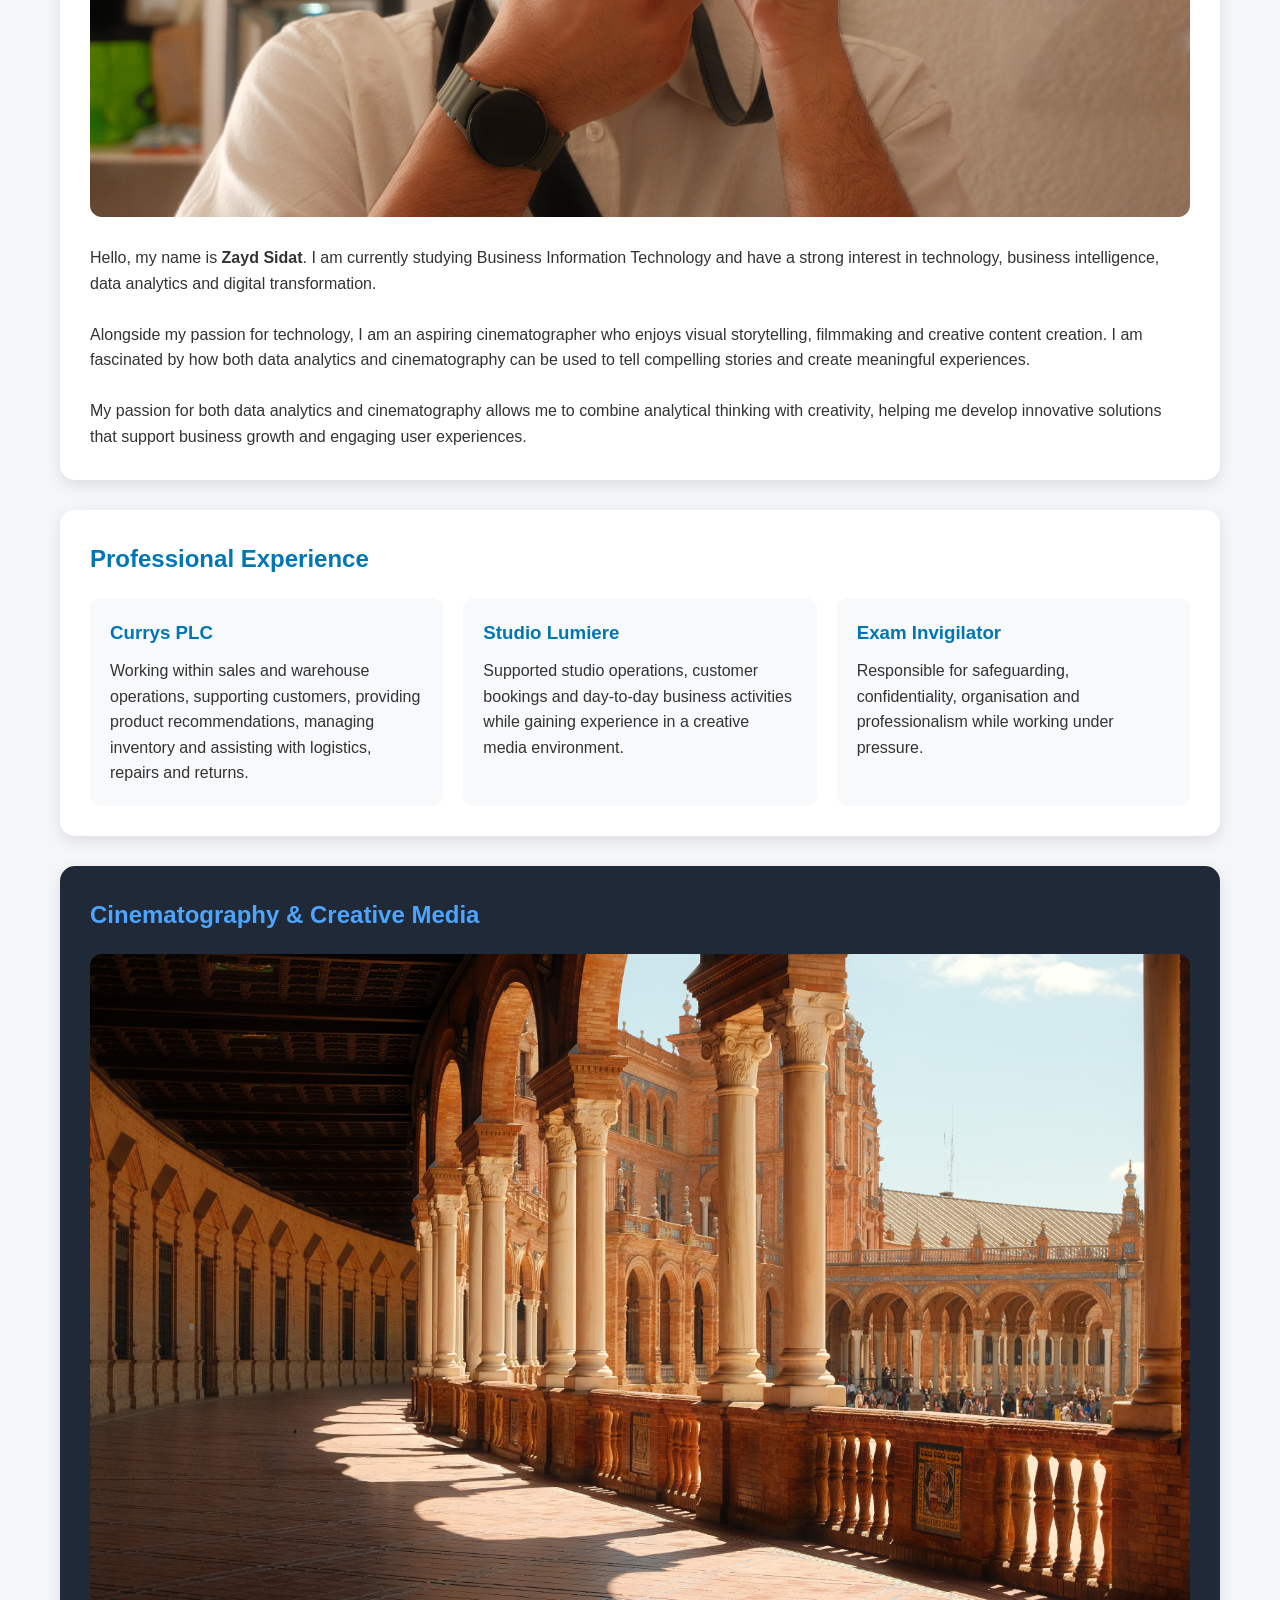
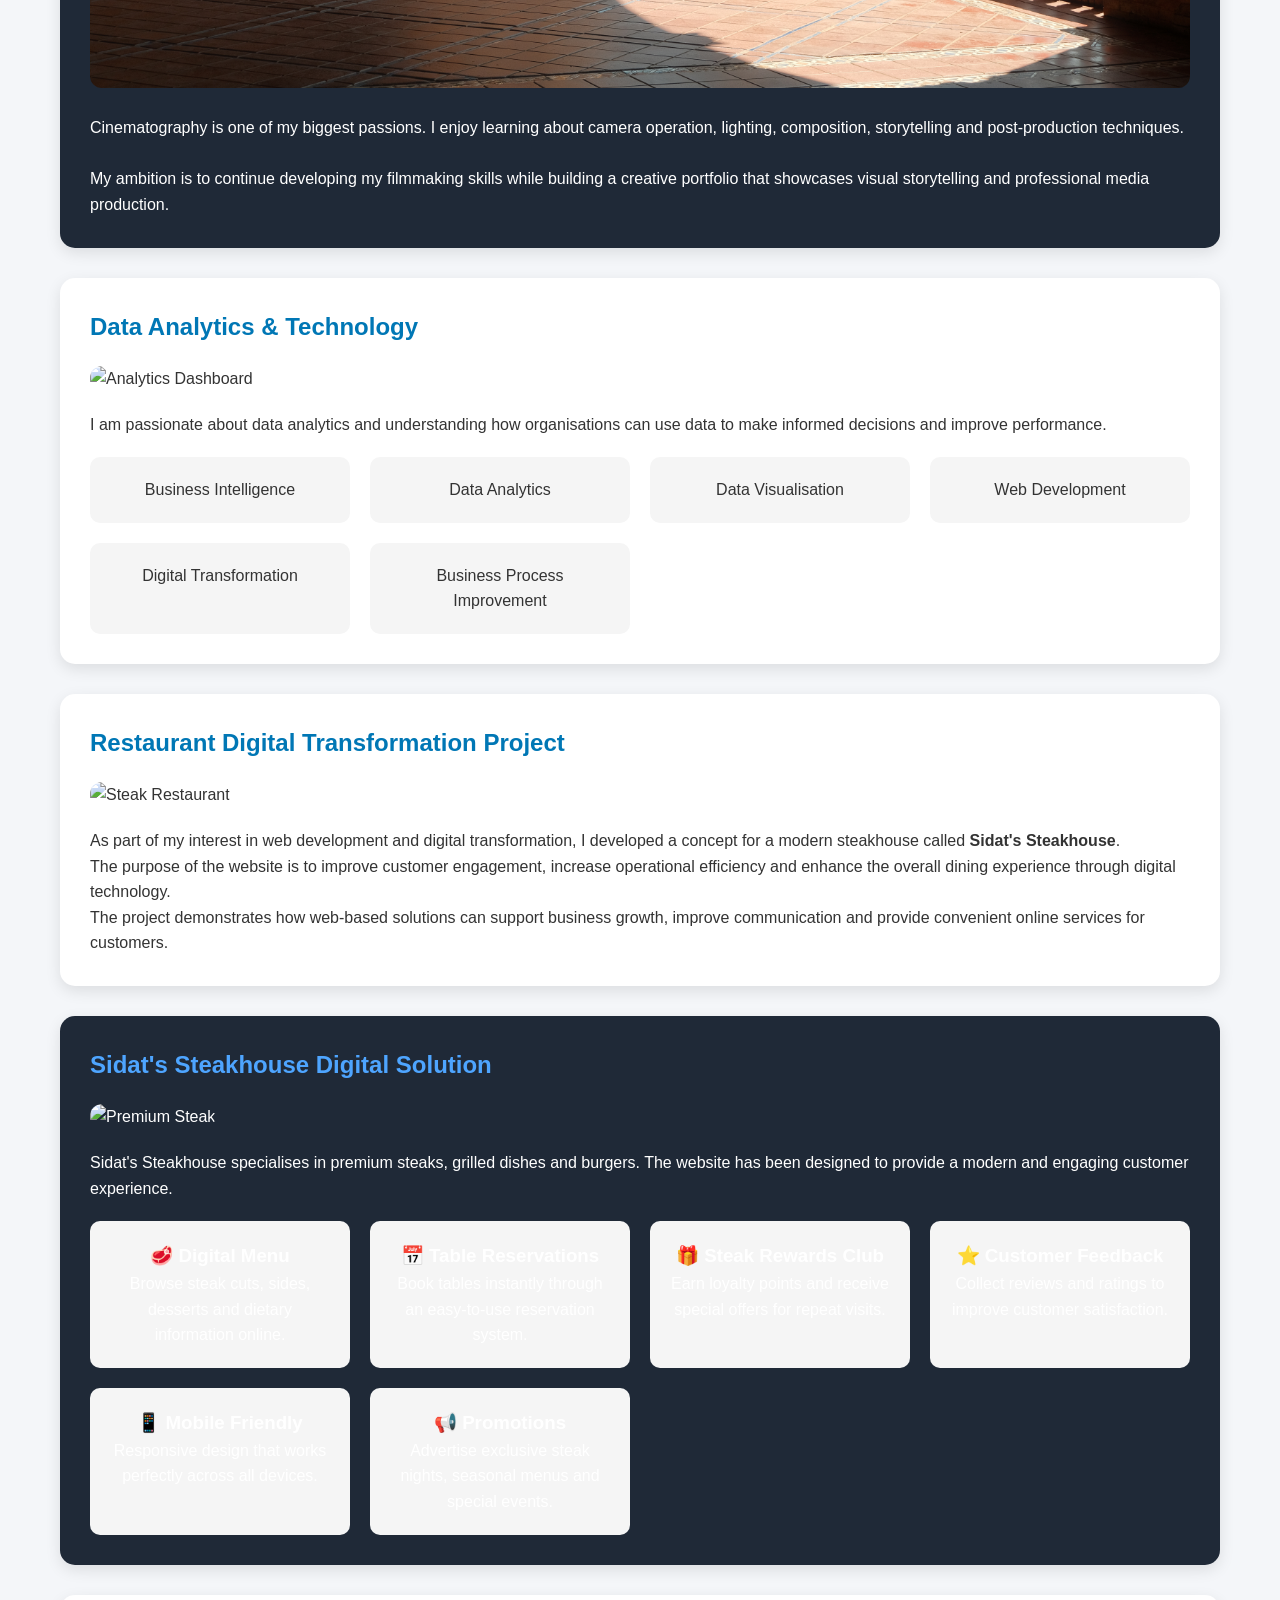
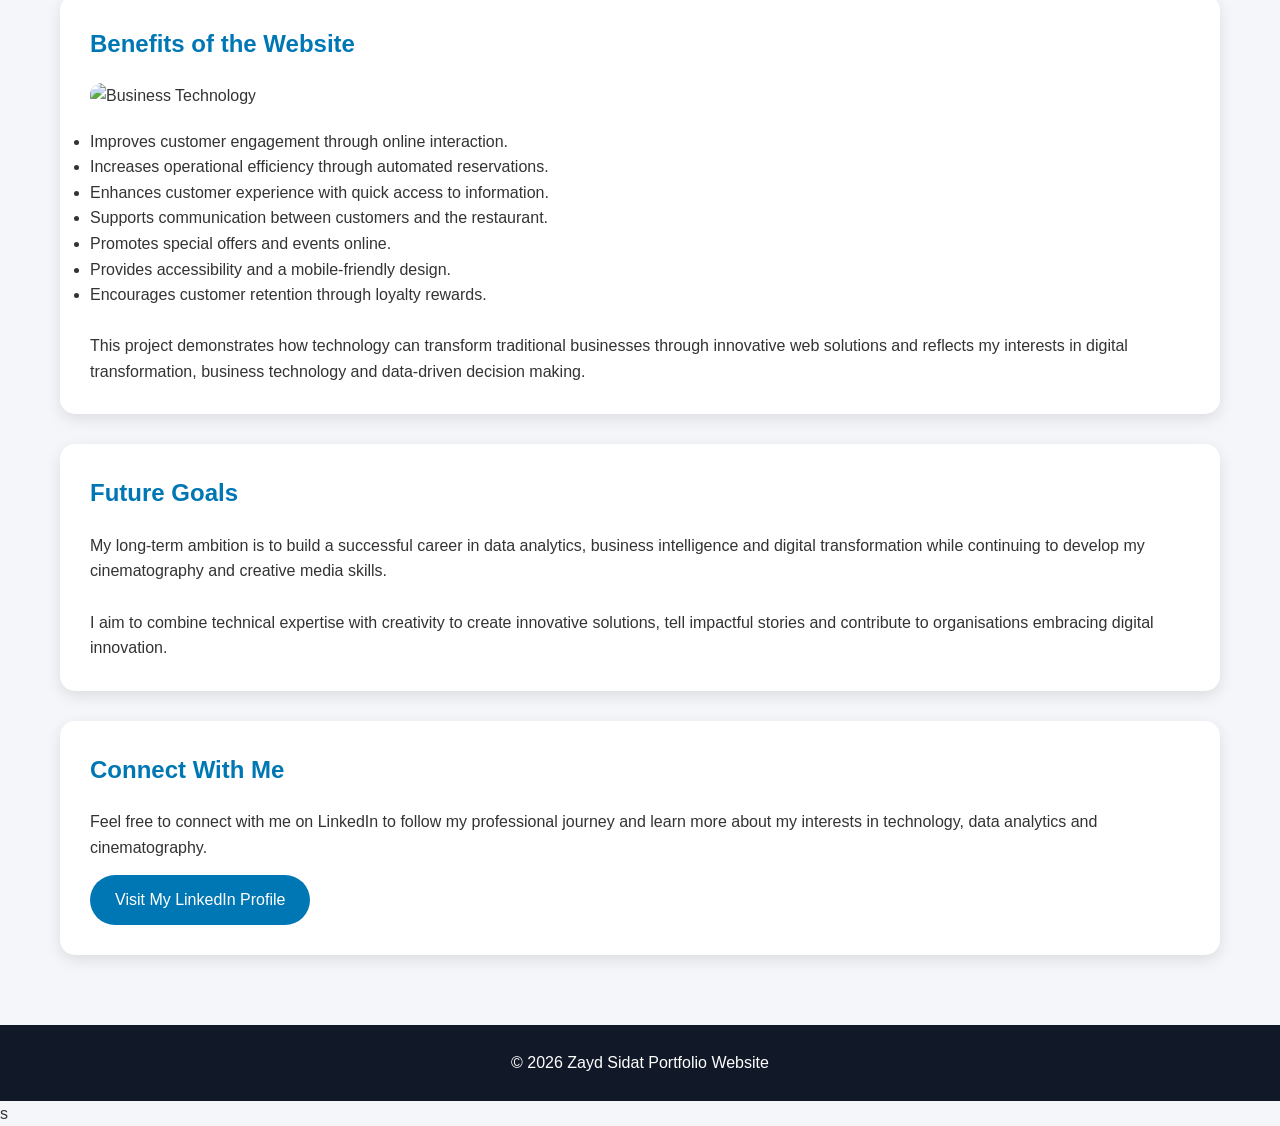
==== commit ae5a2ee9: "Update index.html" ====
--- a/index.html
+++ b/index.html
@@ -1,5 +1,5 @@
 <!DOCTYPE html>
-unset<html lang="en">
+<html lang="en">
 <head>
 <meta charset="UTF-8">
 <meta name="viewport" content="width=device-width, initial-scale=1.0">
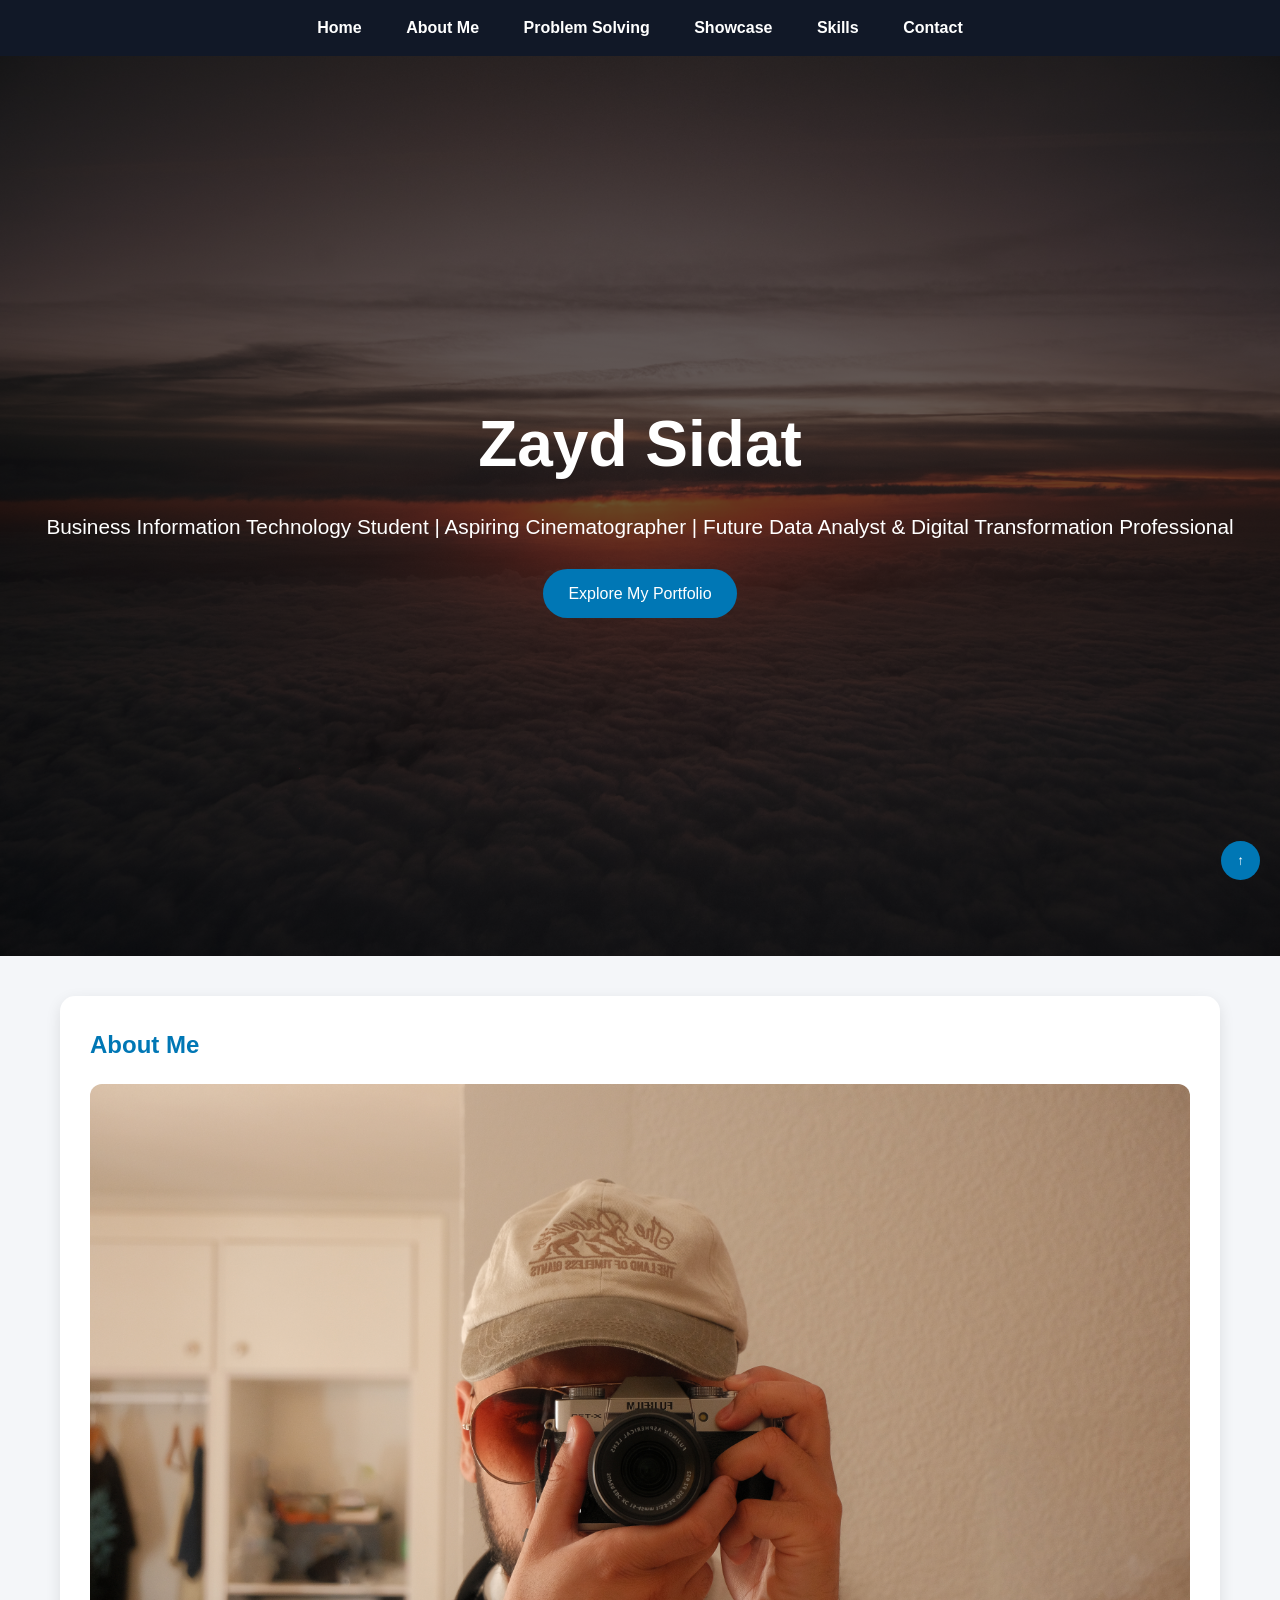
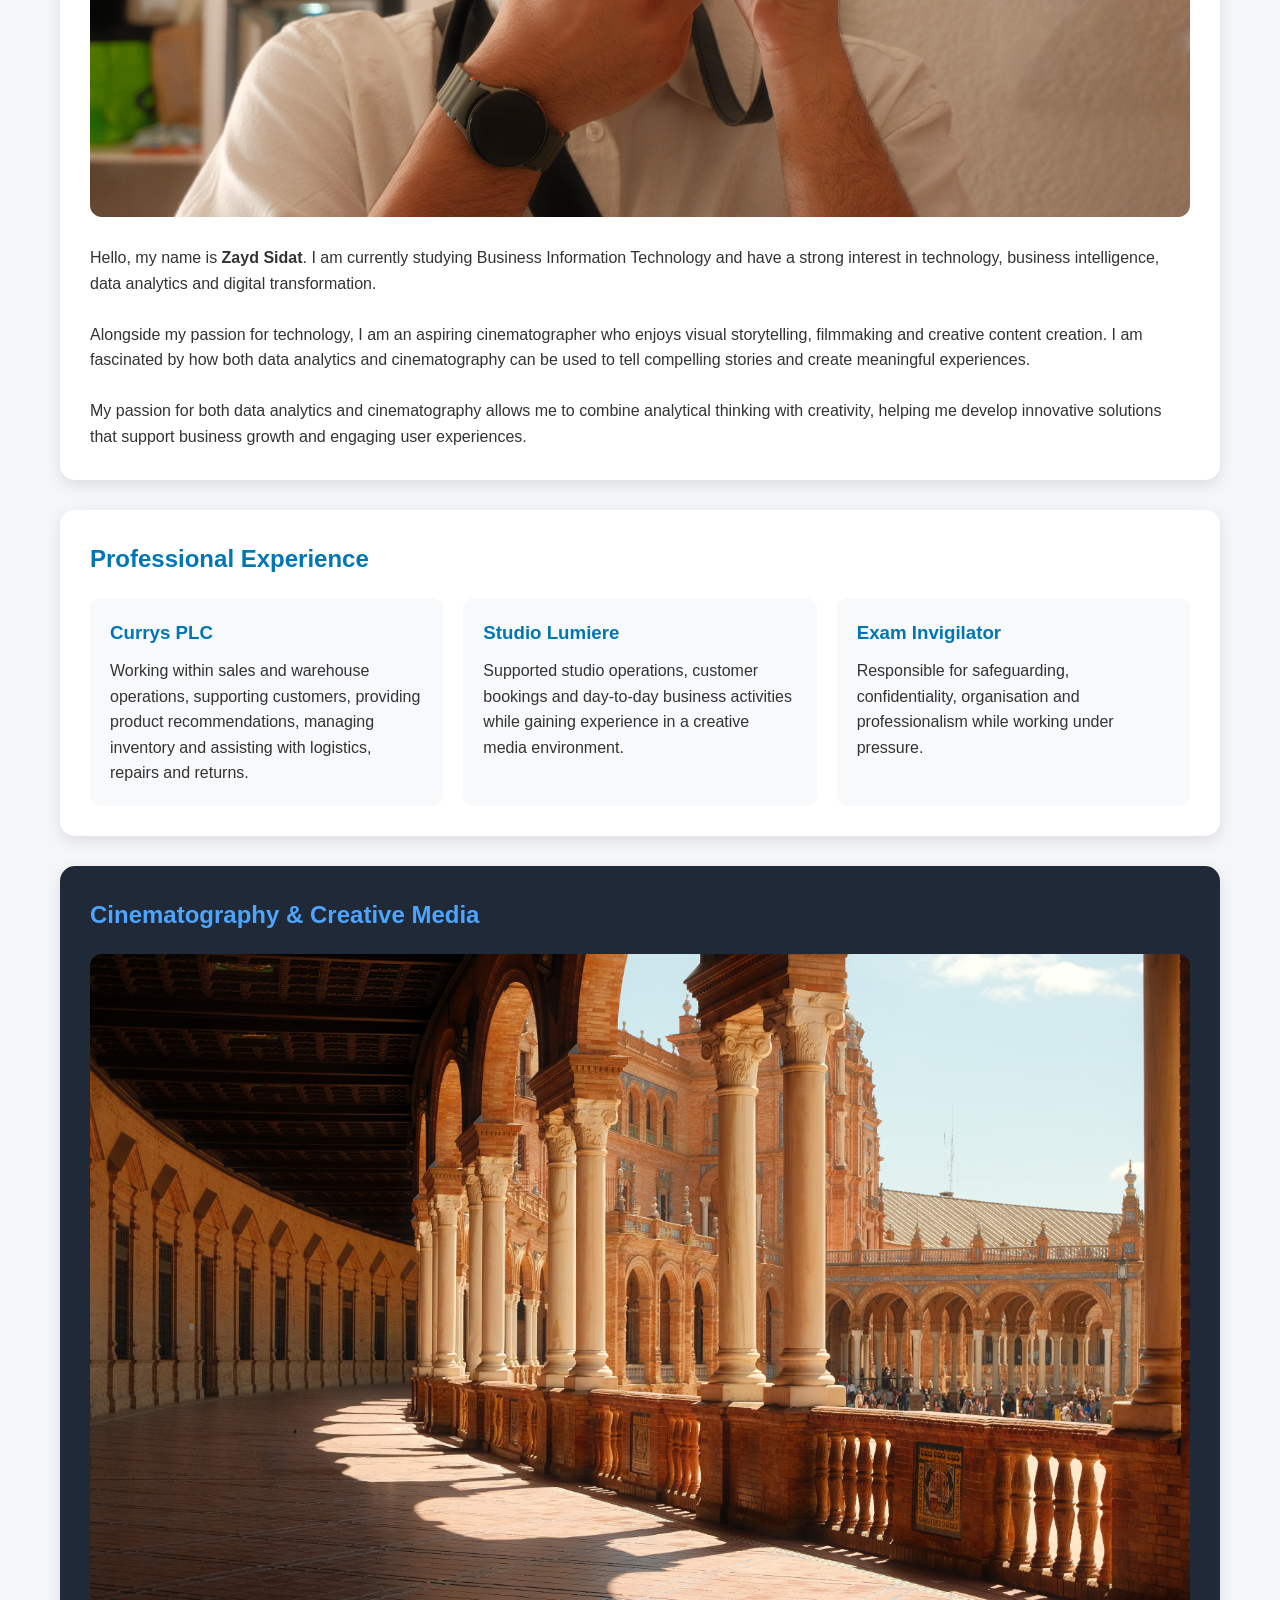
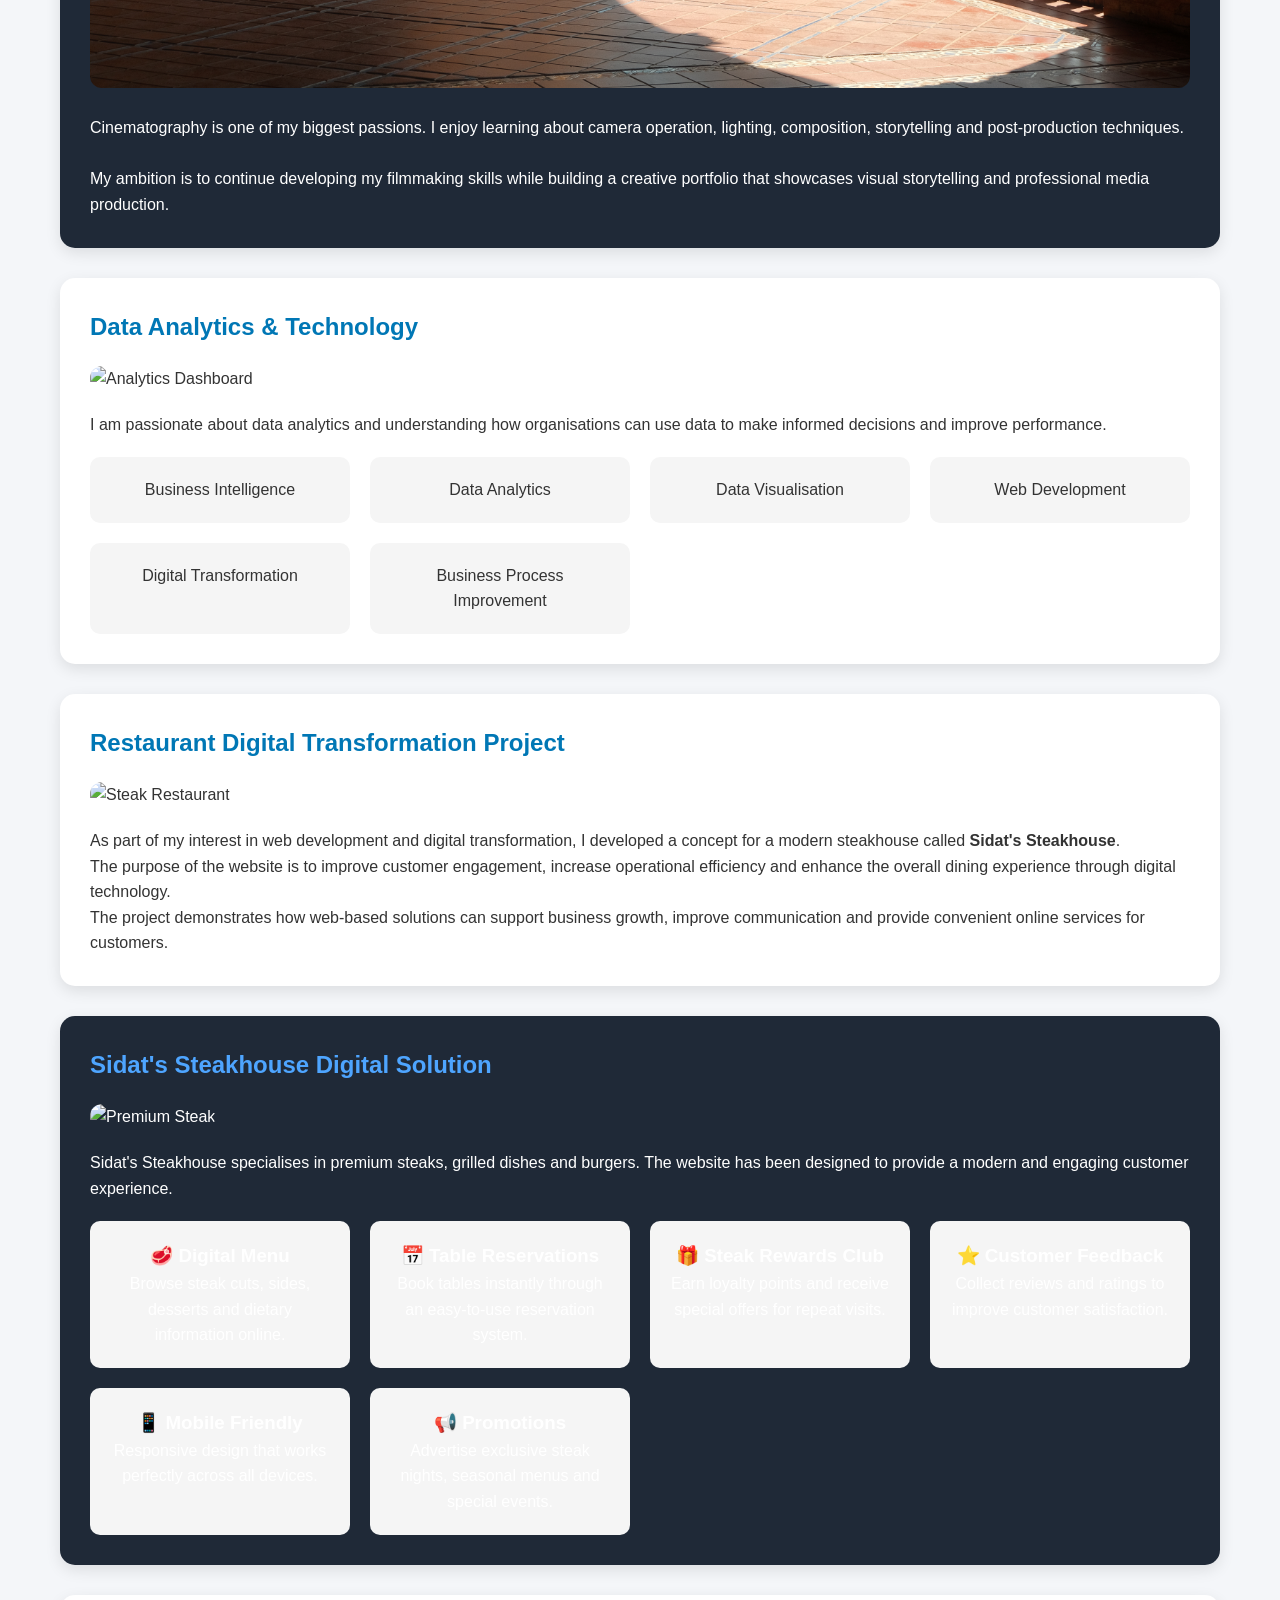
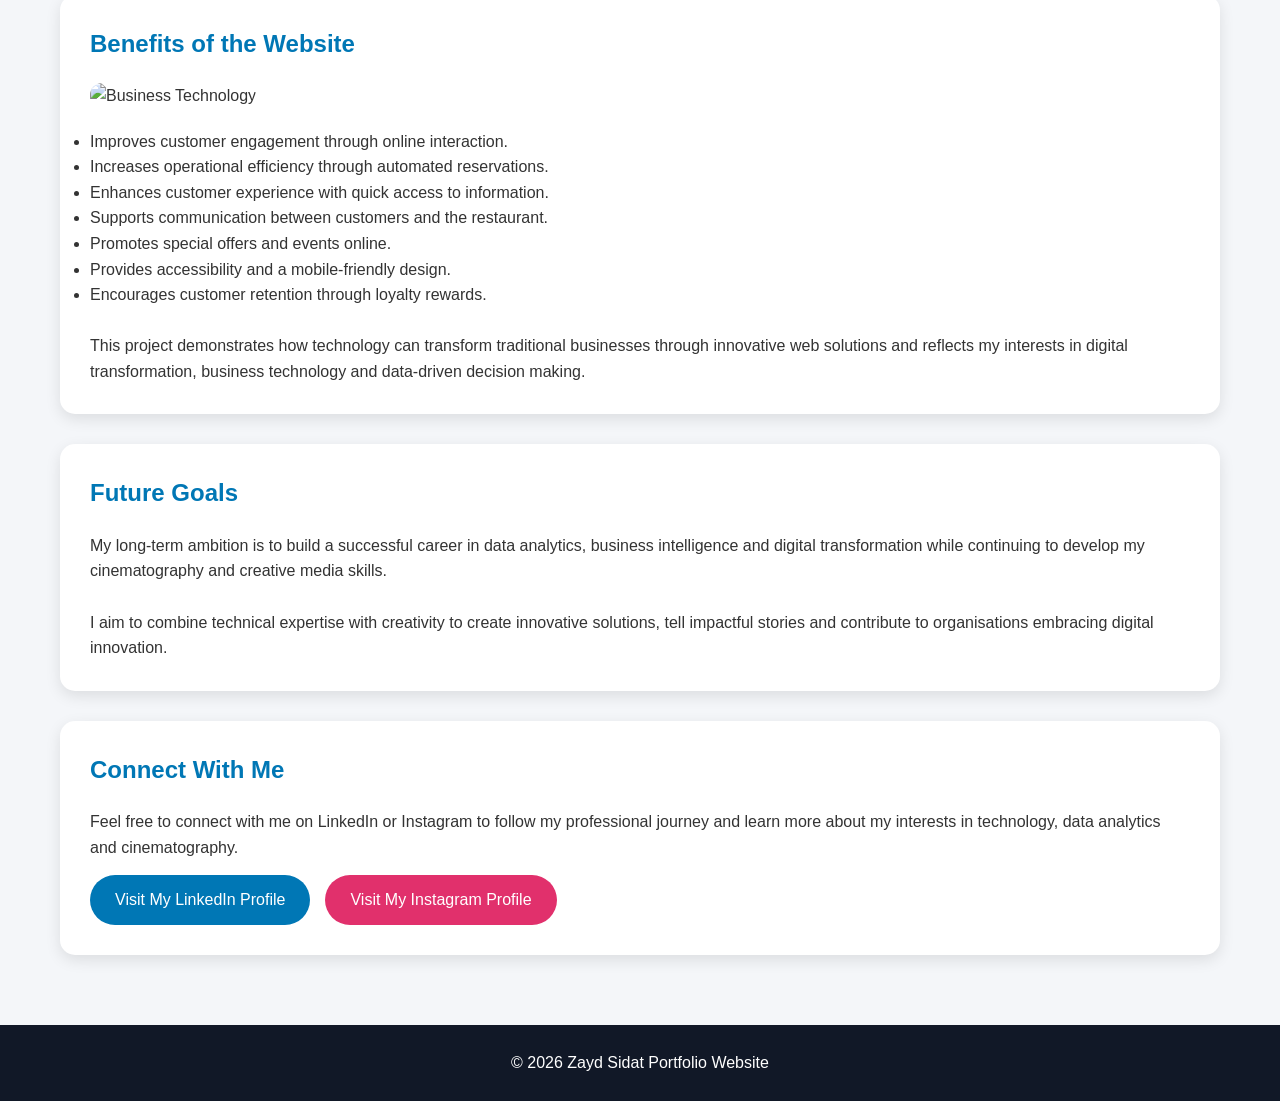
==== commit fee940e7: "Update index.html" ====
--- a/index.html
+++ b/index.html
@@ -1,17 +1,17 @@
 <!DOCTYPE html>
 <html lang="en">
 <head>
-<meta charset="UTF-8">
-<meta name="viewport" content="width=device-width, initial-scale=1.0">
-
-<title>Zayd Sidat | Portfolio</title> 
-
-<link rel="stylesheet" href="Style.css">
-
+    <meta charset="UTF-8">
+    <meta name="viewport" content="width=device-width, initial-scale=1.0">
+    <title>Zayd Sidat | Portfolio</title> 
+    <!-- Google Fonts -->
+    <link href="https://fonts.googleapis.com/css2?family=Poppins:wght@300;400;500;600;700&display=swap" rel="stylesheet">
+    <link rel="stylesheet" href="Style.css">
+</head>
 <body>
 
 <nav class="navbar">
-    <a href="index.html">Home</a>
+    <a href="index.html" class="active">Home</a>
     <a href="Home.html">About Me</a>
     <a href="Problem-Solving.html">Problem Solving</a>
     <a href="showcase.html">Showcase</a>
@@ -19,311 +19,226 @@
     <a href="Contacts.html">Contact</a>
 </nav>
 
-<style>
-  
-
-</style>
-</head>
-
-<body>
-
 <header class="hero">
-
-<div class="hero-content">
-
-<h1>Zayd Sidat</h1>
-
-<p>
-Business Information Technology Student |
-Aspiring Cinematographer |
-Future Data Analyst & Digital Transformation Professional
-</p>
-
-<a href="#about" class="btn">Explore My Portfolio</a>
+    <div class="hero-content">
+        <h1>Zayd Sidat</h1>
+        <p>
+            Business Information Technology Student |
+            Aspiring Cinematographer |
+            Future Data Analyst & Digital Transformation Professional
+        </p>
+        <a href="#about" class="btn">Explore My Portfolio</a>
+    </div>
+</header>
+
+<div class="container">
+
+    <section class="card" id="about">
+        <h2>About Me</h2>
+        <img src="84523.jpg" alt="Zayd">
+        <p>
+            Hello, my name is <strong>Zayd Sidat</strong>. I am currently studying
+            Business Information Technology and have a strong interest in technology,
+            business intelligence, data analytics and digital transformation.
+        </p>
+        <br>
+        <p>
+            Alongside my passion for technology, I am an aspiring cinematographer who
+            enjoys visual storytelling, filmmaking and creative content creation. I am
+            fascinated by how both data analytics and cinematography can be used to tell compelling
+            stories and create meaningful experiences.
+        </p>
+        <br>
+        <p>
+            My passion for both data analytics and cinematography allows me to combine
+            analytical thinking with creativity, helping me develop innovative solutions
+            that support business growth and engaging user experiences.
+        </p>
+    </section>
+
+    <section class="card">
+        <h2>Professional Experience</h2>
+        <div class="experience-grid">
+            <div class="experience-item">
+                <h3>Currys PLC</h3>
+                <p>
+                    Working within sales and warehouse operations, supporting customers,
+                    providing product recommendations, managing inventory and assisting with
+                    logistics, repairs and returns.
+                </p>
+            </div>
+            <div class="experience-item">
+                <h3>Studio Lumiere</h3>
+                <p>
+                    Supported studio operations, customer bookings and day-to-day business
+                    activities while gaining experience in a creative media environment.
+                </p>
+            </div>
+            <div class="experience-item">
+                <h3>Exam Invigilator</h3>
+                <p>
+                    Responsible for safeguarding, confidentiality, organisation and
+                    professionalism while working under pressure.
+                </p>
+            </div>
+        </div>
+    </section>
+
+    <section class="card dark-section">
+        <h2>Cinematography & Creative Media</h2>
+        <img src="84954.jpg" alt="Architecture Photography">
+        <p>
+            Cinematography is one of my biggest passions. I enjoy learning about camera
+            operation, lighting, composition, storytelling and post-production techniques.
+        </p>
+        <br>
+        <p>
+            My ambition is to continue developing my filmmaking skills while building a
+            creative portfolio that showcases visual storytelling and professional media
+            production.
+        </p>
+    </section>
+
+    <section class="card">
+        <h2>Data Analytics & Technology</h2>
+        <img src="https://images.unsplash.com/photo-1551288049-bebda4e38f71?auto=format&fit=crop&w=1200&q=80" alt="Analytics Dashboard">
+        <p>
+            I am passionate about data analytics and understanding how organisations can
+            use data to make informed decisions and improve performance.
+        </p>
+        <div class="skills">
+            <div class="skill-box">Business Intelligence</div>
+            <div class="skill-box">Data Analytics</div>
+            <div class="skill-box">Data Visualisation</div>
+            <div class="skill-box">Web Development</div>
+            <div class="skill-box">Digital Transformation</div>
+            <div class="skill-box">Business Process Improvement</div>
+        </div>
+    </section>
+
+    <section class="card">
+        <h2>Restaurant Digital Transformation Project</h2>
+        <img src="https://images.unsplash.com/photo-1544025162-d76694265947?auto=format&fit=crop&w=1200&q=80" alt="Steak Restaurant">
+        <p>
+            As part of my interest in web development and digital transformation, I
+            developed a concept for a modern steakhouse called
+            <strong>Sidat's Steakhouse</strong>.
+        </p>
+        <p>
+            The purpose of the website is to improve customer engagement, increase
+            operational efficiency and enhance the overall dining experience through
+            digital technology.
+        </p>
+        <p>
+            The project demonstrates how web-based solutions can support business growth,
+            improve communication and provide convenient online services for customers.
+        </p>
+    </section>
+
+    <section class="card dark-section">
+        <h2>Sidat's Steakhouse Digital Solution</h2>
+        <img src="https://images.unsplash.com/photo-1558030006-450675393462?auto=format&fit=crop&w=1200&q=80" alt="Premium Steak">
+        <p>
+            Sidat's Steakhouse specialises in premium steaks, grilled dishes and burgers.
+            The website has been designed to provide a modern and engaging customer
+            experience.
+        </p>
+        <div class="skills">
+            <div class="skill-box">
+                <h3>🥩 Digital Menu</h3>
+                <p>Browse steak cuts, sides, desserts and dietary information online.</p>
+            </div>
+            <div class="skill-box">
+                <h3>📅 Table Reservations</h3>
+                <p>Book tables instantly through an easy-to-use reservation system.</p>
+            </div>
+            <div class="skill-box">
+                <h3>🎁 Steak Rewards Club</h3>
+                <p>Earn loyalty points and receive special offers for repeat visits.</p>
+            </div>
+            <div class="skill-box">
+                <h3>⭐ Customer Feedback</h3>
+                <p>Collect reviews and ratings to improve customer satisfaction.</p>
+            </div>
+            <div class="skill-box">
+                <h3>📱 Mobile Friendly</h3>
+                <p>Responsive design that works perfectly across all devices.</p>
+            </div>
+            <div class="skill-box">
+                <h3>📢 Promotions</h3>
+                <p>Advertise exclusive steak nights, seasonal menus and special events.</p>
+            </div>
+        </div>
+    </section>
+
+    <section class="card">
+        <h2>Benefits of the Website</h2>
+        <img src="https://images.unsplash.com/photo-1466978913421-dad2ebd01d17?auto=format&fit=crop&w=1200&q=80" alt="Business Technology">
+        <ul>
+            <li>Improves customer engagement through online interaction.</li>
+            <li>Increases operational efficiency through automated reservations.</li>
+            <li>Enhances customer experience with quick access to information.</li>
+            <li>Supports communication between customers and the restaurant.</li>
+            <li>Promotes special offers and events online.</li>
+            <li>Provides accessibility and a mobile-friendly design.</li>
+            <li>Encourages customer retention through loyalty rewards.</li>
+        </ul>
+        <br>
+        <p>
+            This project demonstrates how technology can transform traditional businesses
+            through innovative web solutions and reflects my interests in digital
+            transformation, business technology and data-driven decision making.
+        </p>
+    </section>
+
+    <section class="card">
+        <h2>Future Goals</h2>
+        <p>
+            My long-term ambition is to build a successful career in data analytics,
+            business intelligence and digital transformation while continuing to develop
+            my cinematography and creative media skills.
+        </p>
+        <br>
+        <p>
+            I aim to combine technical expertise with creativity to create innovative
+            solutions, tell impactful stories and contribute to organisations embracing
+            digital innovation.
+        </p>
+    </section>
+
+    <section class="card">
+        <h2>Connect With Me</h2>
+        <p>
+            Feel free to connect with me on LinkedIn or Instagram to follow my professional journey
+            and learn more about my interests in technology, data analytics and
+            cinematography.
+        </p>
+        <div style="display: flex; gap: 15px; flex-wrap: wrap; margin-top: 15px;">
+            <a href="https://www.linkedin.com/in/zayd-sidat" target="_blank" class="linkedin-btn" style="margin-top: 0;">
+                Visit My LinkedIn Profile
+            </a>
+            <a href="https://www.instagram.com/fujixzayd?obrf=Zzc5OXN0OGM5cmFk" target="_blank" class="linkedin-btn" style="margin-top: 0; background: #e1306c;">
+                Visit My Instagram Profile
+            </a>
+        </div>
+    </section>
 
 </div>
 
-</header>
-
-<div class="container">
-
-<section class="card" id="about">
-
-<h2>About Me</h2>
-
-<img src="84523.jpg" alt="Zayd">
-
-<p>
-Hello, my name is <strong>Zayd Sidat</strong>. I am currently studying
-Business Information Technology and have a strong interest in technology,
-business intelligence, data analytics and digital transformation.
-</p>
-
-<br>
-
-<p>
-Alongside my passion for technology, I am an aspiring cinematographer who
-enjoys visual storytelling, filmmaking and creative content creation. I am
-fascinated by how both data analytics and cinematography can be used to tell compelling
-stories and create meaningful experiences.
-</p>
-
-<br>
-
-<p>
-My passion for both data analytics and cinematography allows me to combine
-analytical thinking with creativity, helping me develop innovative solutions
-that support business growth and engaging user experiences.
-</p>
-
-</section>
-
-<section class="card">
-
-<h2>Professional Experience</h2>
-
-<div class="experience-grid">
-
-<div class="experience-item">
-
-<h3>Currys PLC</h3>
-
-<p>
-Working within sales and warehouse operations, supporting customers,
-providing product recommendations, managing inventory and assisting with
-logistics, repairs and returns.
-</p>
-
-</div>
-
-<div class="experience-item">
-
-<h3>Studio Lumiere</h3>
-
-<p>
-Supported studio operations, customer bookings and day-to-day business
-activities while gaining experience in a creative media environment.
-</p>
-
-</div>
-
-<div class="experience-item">
-
-<h3>Exam Invigilator</h3>
-
-<p>
-Responsible for safeguarding, confidentiality, organisation and
-professionalism while working under pressure.
-</p>
-
-</div>
-
-</div>
-
-</section>
-
-<section class="card dark-section">
-
-<h2>Cinematography & Creative Media</h2>
-
-<img src="84954.jpg" alt="Architecture Photography">
-
-<p>
-Cinematography is one of my biggest passions. I enjoy learning about camera
-operation, lighting, composition, storytelling and post-production techniques.
-</p>
-
-<br>
-
-<p>
-My ambition is to continue developing my filmmaking skills while building a
-creative portfolio that showcases visual storytelling and professional media
-production.
-</p>
-
-</section>
-
-<section class="card">
-
-<h2>Data Analytics & Technology</h2>
-
-<img src="https://images.unsplash.com/photo-1551288049-bebda4e38f71?auto=format&fit=crop&w=1200&q=80" alt="Analytics Dashboard">
-
-<p>
-I am passionate about data analytics and understanding how organisations can
-use data to make informed decisions and improve performance.
-</p>
-
-<div class="skills">
-
-<div class="skill-box">Business Intelligence</div>
-<div class="skill-box">Data Analytics</div>
-<div class="skill-box">Data Visualisation</div>
-<div class="skill-box">Web Development</div>
-<div class="skill-box">Digital Transformation</div>
-<div class="skill-box">Business Process Improvement</div>
-
-</div>
-
-</section>
-
-<section class="card">
-
-<h2>Restaurant Digital Transformation Project</h2>
-
-<img src="https://images.unsplash.com/photo-1544025162-d76694265947?auto=format&fit=crop&w=1200&q=80" alt="Steak Restaurant">
-
-<p>
-As part of my interest in web development and digital transformation, I
-developed a concept for a modern steakhouse called
-<strong>Sidat's Steakhouse</strong>.
-</p>
-
-<p>
-The purpose of the website is to improve customer engagement, increase
-operational efficiency and enhance the overall dining experience through
-digital technology.
-</p>
-
-<p>
-The project demonstrates how web-based solutions can support business growth,
-improve communication and provide convenient online services for customers.
-</p>
-
-</section>
-
-<section class="card dark-section">
-
-<h2>Sidat's Steakhouse Digital Solution</h2>
-
-<img src="https://images.unsplash.com/photo-1558030006-450675393462?auto=format&fit=crop&w=1200&q=80" alt="Premium Steak">
-
-<p>
-Sidat's Steakhouse specialises in premium steaks, grilled dishes and burgers.
-The website has been designed to provide a modern and engaging customer
-experience.
-</p>
-
-<div class="skills">
-
-<div class="skill-box">
-<h3>🥩 Digital Menu</h3>
-<p>Browse steak cuts, sides, desserts and dietary information online.</p>
-</div>
-
-<div class="skill-box">
-<h3>📅 Table Reservations</h3>
-<p>Book tables instantly through an easy-to-use reservation system.</p>
-</div>
-
-<div class="skill-box">
-<h3>🎁 Steak Rewards Club</h3>
-<p>Earn loyalty points and receive special offers for repeat visits.</p>
-</div>
-
-<div class="skill-box">
-<h3>⭐ Customer Feedback</h3>
-<p>Collect reviews and ratings to improve customer satisfaction.</p>
-</div>
-
-<div class="skill-box">
-<h3>📱 Mobile Friendly</h3>
-<p>Responsive design that works perfectly across all devices.</p>
-</div>
-
-<div class="skill-box">
-<h3>📢 Promotions</h3>
-<p>Advertise exclusive steak nights, seasonal menus and special events.</p>
-</div>
-
-</div>
-
-</section>
-
-<section class="card">
-
-<h2>Benefits of the Website</h2>
-
-<img src="https://images.unsplash.com/photo-1466978913421-dad2ebd01d17?auto=format&fit=crop&w=1200&q=80" alt="Business Technology">
-
-<ul>
-<li>Improves customer engagement through online interaction.</li>
-<li>Increases operational efficiency through automated reservations.</li>
-<li>Enhances customer experience with quick access to information.</li>
-<li>Supports communication between customers and the restaurant.</li>
-<li>Promotes special offers and events online.</li>
-<li>Provides accessibility and a mobile-friendly design.</li>
-<li>Encourages customer retention through loyalty rewards.</li>
-</ul>
-
-<br>
-
-<p>
-This project demonstrates how technology can transform traditional businesses
-through innovative web solutions and reflects my interests in digital
-transformation, business technology and data-driven decision making.
-</p>
-
-</section>
-
-<section class="card">
-
-<h2>Future Goals</h2>
-
-<p>
-My long-term ambition is to build a successful career in data analytics,
-business intelligence and digital transformation while continuing to develop
-my cinematography and creative media skills.
-</p>
-
-<br>
-
-<p>
-I aim to combine technical expertise with creativity to create innovative
-solutions, tell impactful stories and contribute to organisations embracing
-digital innovation.
-</p>
-
-</section>
-
-<section class="card">
-
-<h2>Connect With Me</h2>
-
-<p>
-Feel free to connect with me on LinkedIn to follow my professional journey
-and learn more about my interests in technology, data analytics and
-cinematography.
-</p>
-
-<a href="https://www.linkedin.com/in/zayd-sidat"
-target="_blank"
-class="linkedin-btn">
-Visit My LinkedIn Profile
-</a>
-
-</section>
-
-</div>
-
 <footer>
-
-<p>© 2026 Zayd Sidat Portfolio Website</p>
-
+    <p>© 2026 Zayd Sidat Portfolio Website</p>
 </footer>
 
-<button id="topBtn" onclick="topFunction()">↑</button>
+<button id="topBtn" onclick="topFunction()" title="Go to top">↑</button>
 
 <script>
-
 function topFunction() {
     window.scrollTo({
         top: 0,
         behavior: "smooth"
     });
 }
-
 </script>
 
 </body>
-</html>s+</html>
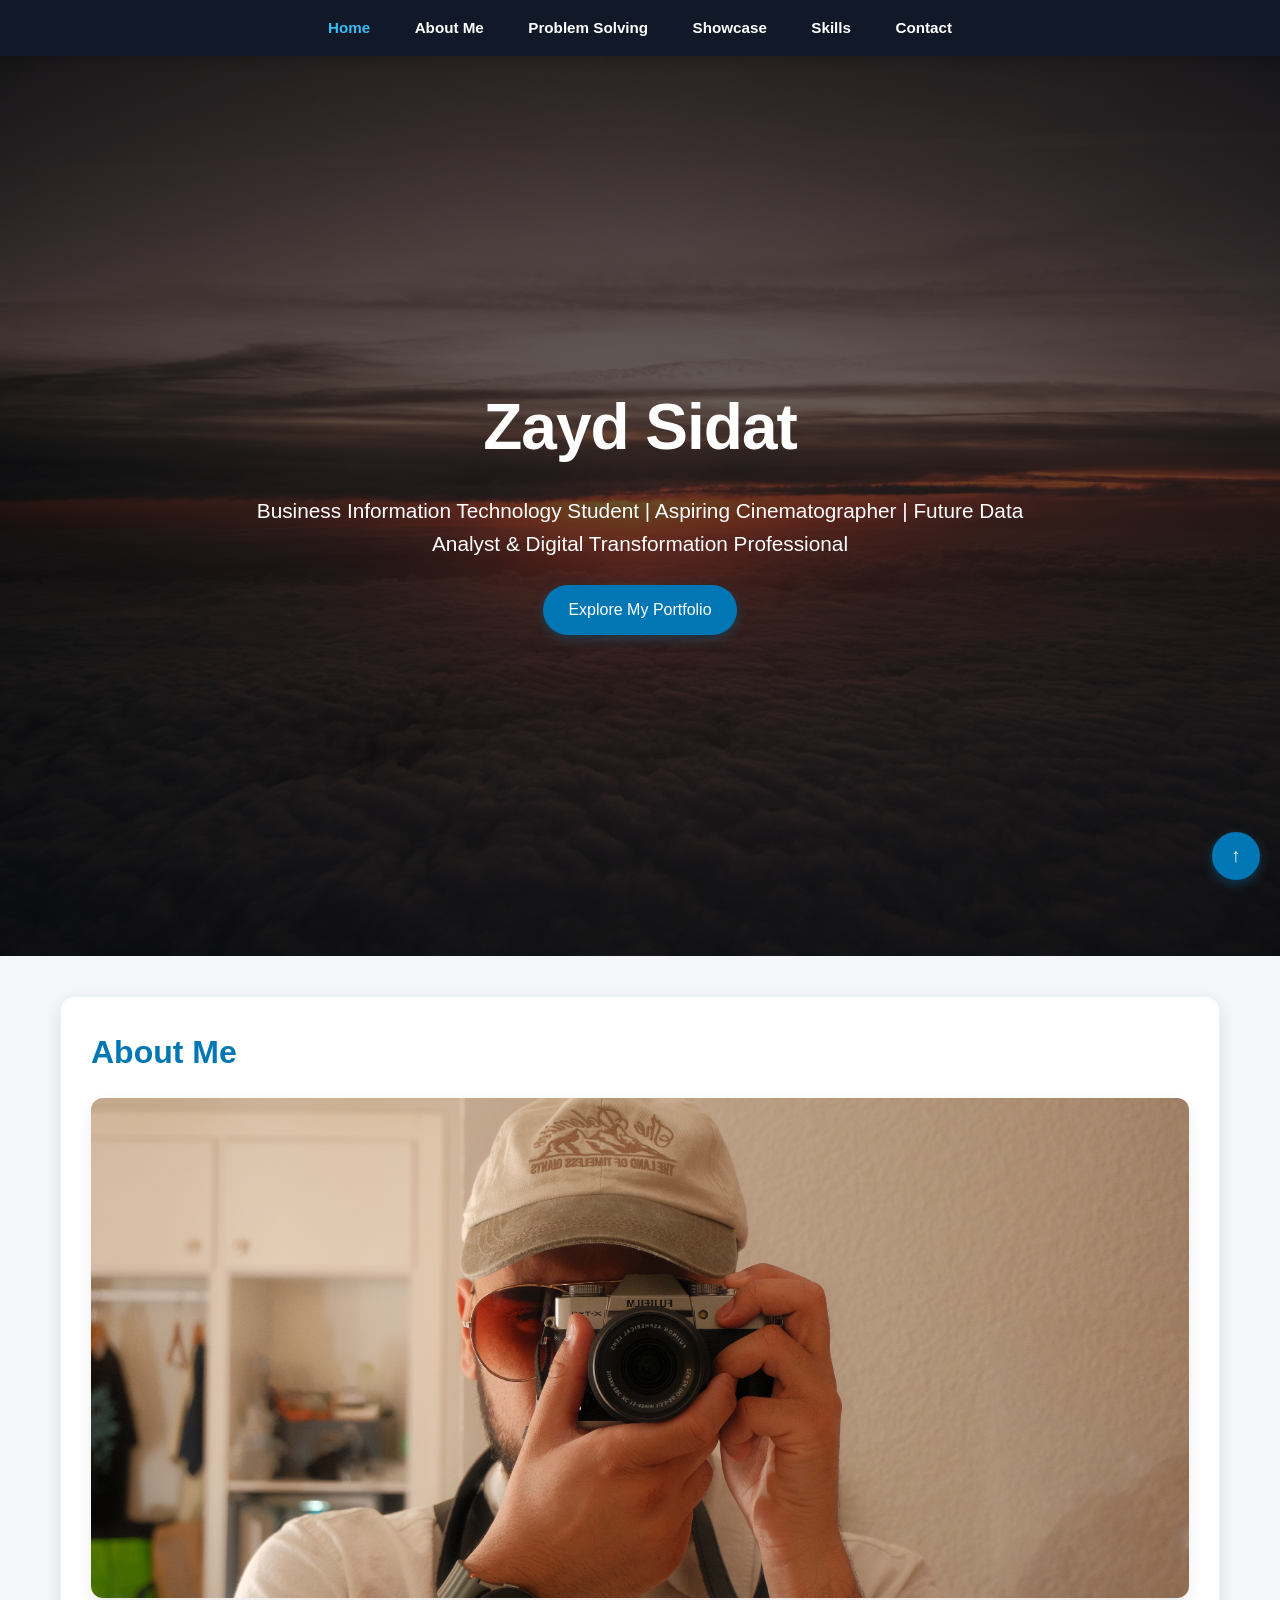
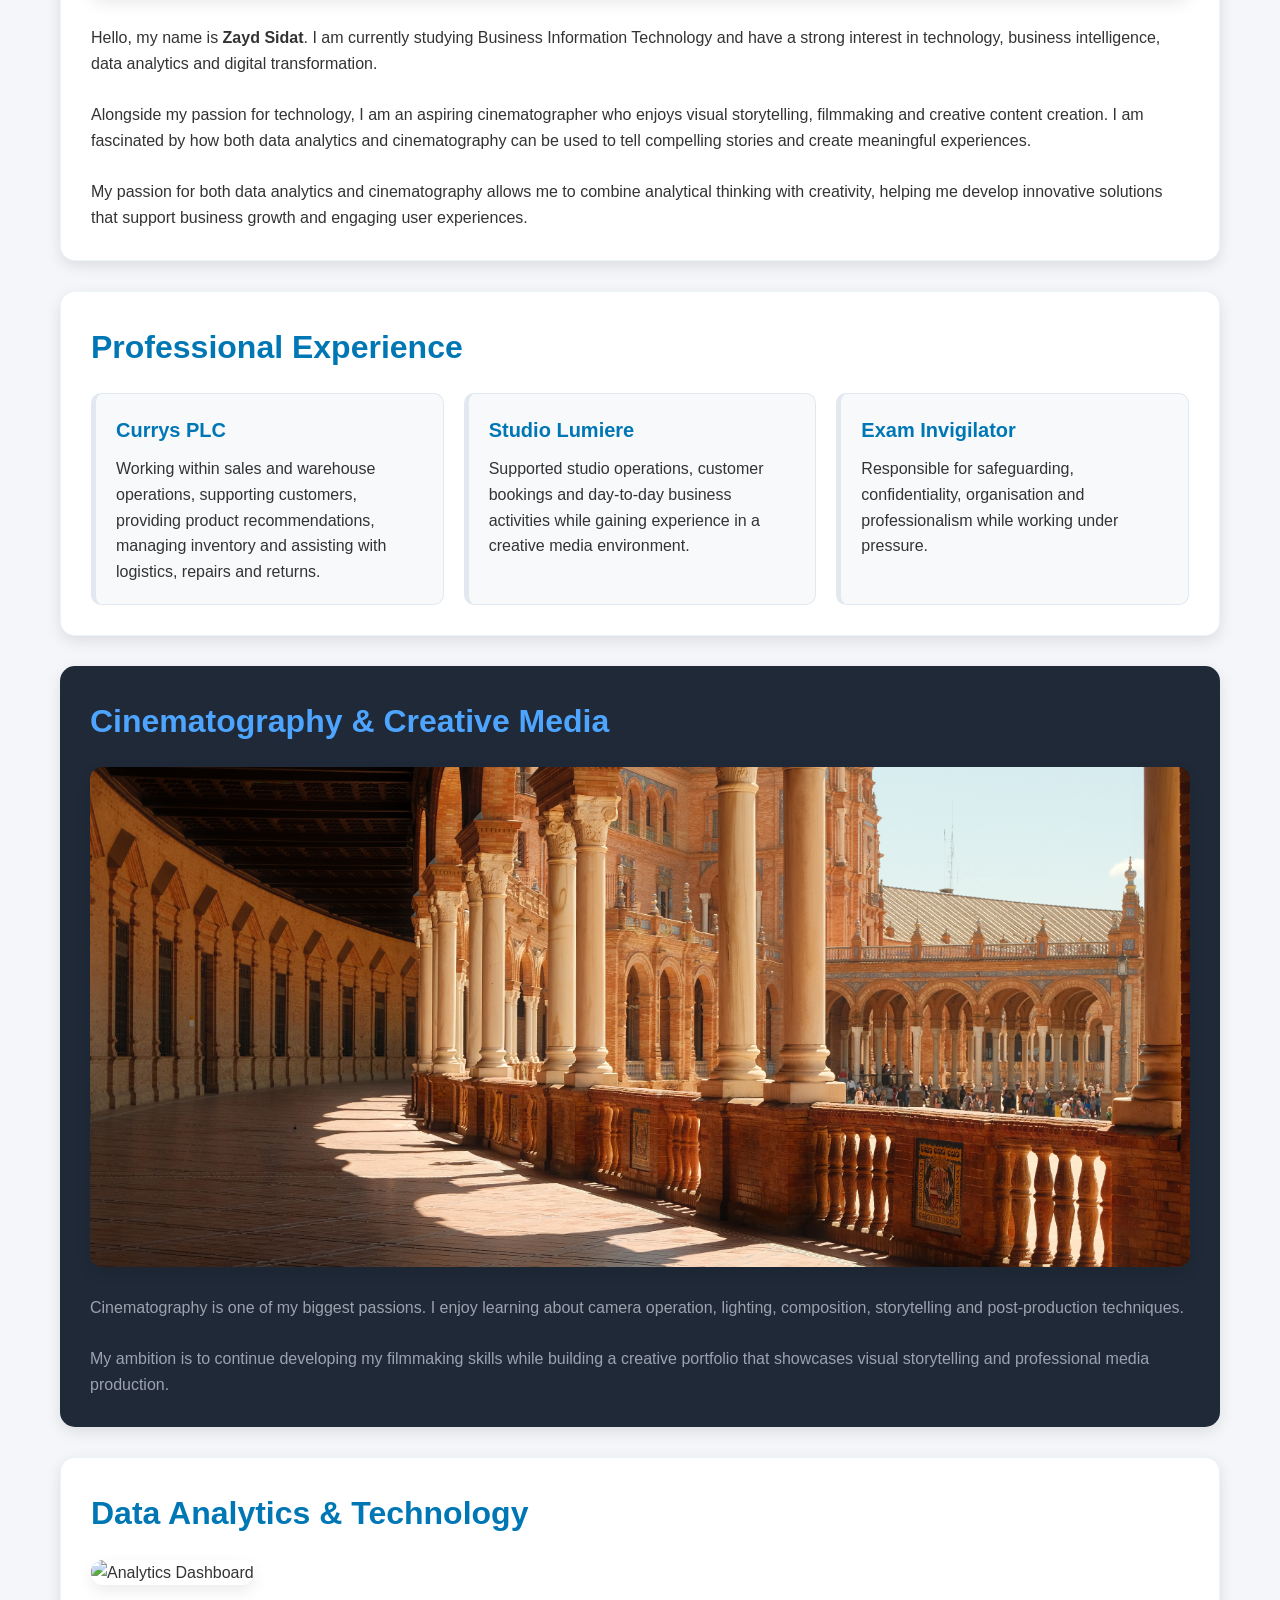
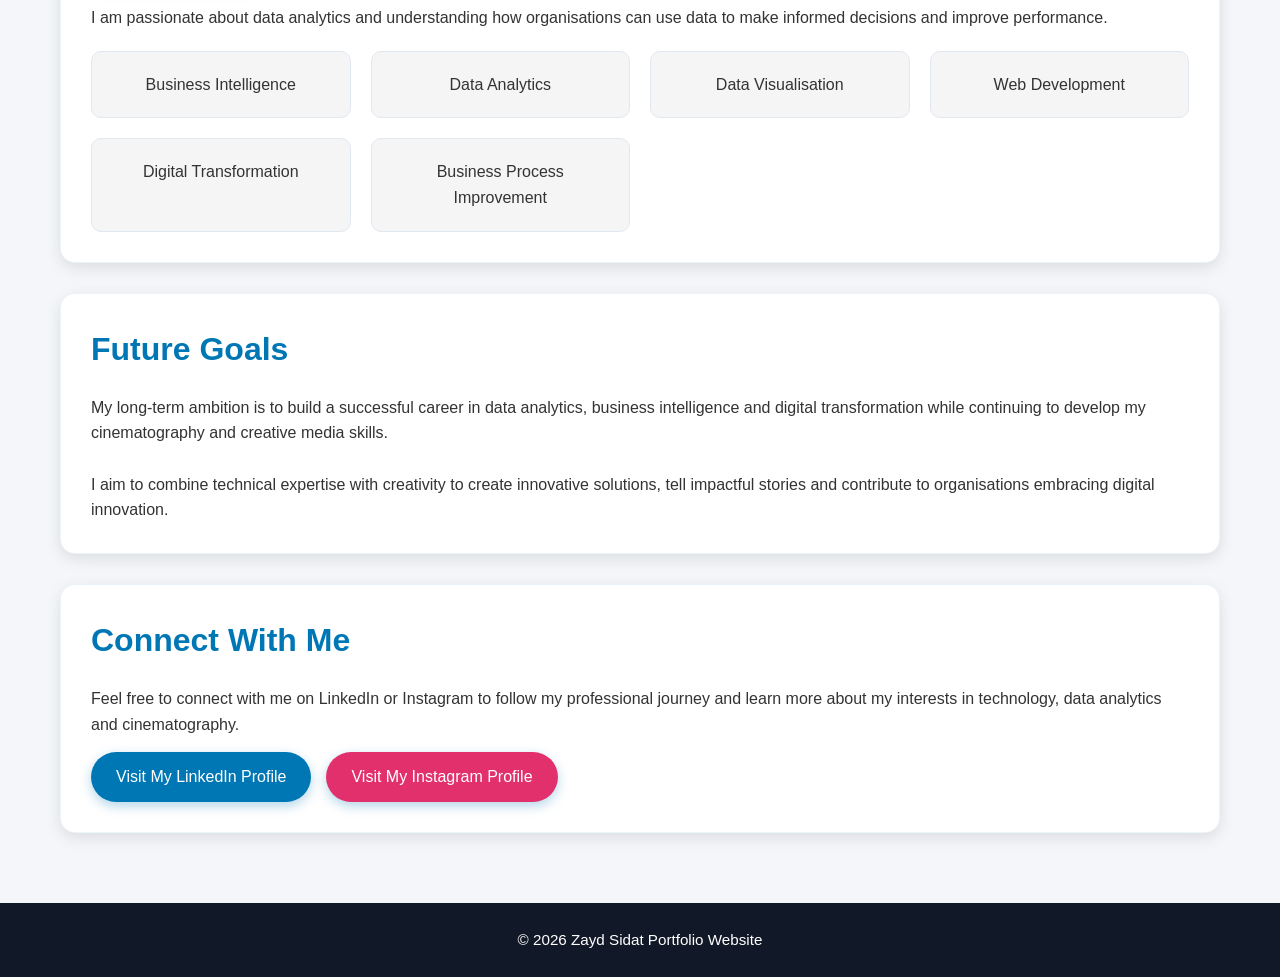
==== commit 0765f966: "Update index.html" ====
--- a/index.html
+++ b/index.html
@@ -117,81 +117,6 @@
     </section>
 
     <section class="card">
-        <h2>Restaurant Digital Transformation Project</h2>
-        <img src="https://images.unsplash.com/photo-1544025162-d76694265947?auto=format&fit=crop&w=1200&q=80" alt="Steak Restaurant">
-        <p>
-            As part of my interest in web development and digital transformation, I
-            developed a concept for a modern steakhouse called
-            <strong>Sidat's Steakhouse</strong>.
-        </p>
-        <p>
-            The purpose of the website is to improve customer engagement, increase
-            operational efficiency and enhance the overall dining experience through
-            digital technology.
-        </p>
-        <p>
-            The project demonstrates how web-based solutions can support business growth,
-            improve communication and provide convenient online services for customers.
-        </p>
-    </section>
-
-    <section class="card dark-section">
-        <h2>Sidat's Steakhouse Digital Solution</h2>
-        <img src="https://images.unsplash.com/photo-1558030006-450675393462?auto=format&fit=crop&w=1200&q=80" alt="Premium Steak">
-        <p>
-            Sidat's Steakhouse specialises in premium steaks, grilled dishes and burgers.
-            The website has been designed to provide a modern and engaging customer
-            experience.
-        </p>
-        <div class="skills">
-            <div class="skill-box">
-                <h3>🥩 Digital Menu</h3>
-                <p>Browse steak cuts, sides, desserts and dietary information online.</p>
-            </div>
-            <div class="skill-box">
-                <h3>📅 Table Reservations</h3>
-                <p>Book tables instantly through an easy-to-use reservation system.</p>
-            </div>
-            <div class="skill-box">
-                <h3>🎁 Steak Rewards Club</h3>
-                <p>Earn loyalty points and receive special offers for repeat visits.</p>
-            </div>
-            <div class="skill-box">
-                <h3>⭐ Customer Feedback</h3>
-                <p>Collect reviews and ratings to improve customer satisfaction.</p>
-            </div>
-            <div class="skill-box">
-                <h3>📱 Mobile Friendly</h3>
-                <p>Responsive design that works perfectly across all devices.</p>
-            </div>
-            <div class="skill-box">
-                <h3>📢 Promotions</h3>
-                <p>Advertise exclusive steak nights, seasonal menus and special events.</p>
-            </div>
-        </div>
-    </section>
-
-    <section class="card">
-        <h2>Benefits of the Website</h2>
-        <img src="https://images.unsplash.com/photo-1466978913421-dad2ebd01d17?auto=format&fit=crop&w=1200&q=80" alt="Business Technology">
-        <ul>
-            <li>Improves customer engagement through online interaction.</li>
-            <li>Increases operational efficiency through automated reservations.</li>
-            <li>Enhances customer experience with quick access to information.</li>
-            <li>Supports communication between customers and the restaurant.</li>
-            <li>Promotes special offers and events online.</li>
-            <li>Provides accessibility and a mobile-friendly design.</li>
-            <li>Encourages customer retention through loyalty rewards.</li>
-        </ul>
-        <br>
-        <p>
-            This project demonstrates how technology can transform traditional businesses
-            through innovative web solutions and reflects my interests in digital
-            transformation, business technology and data-driven decision making.
-        </p>
-    </section>
-
-    <section class="card">
         <h2>Future Goals</h2>
         <p>
             My long-term ambition is to build a successful career in data analytics,
--- a/Style.css
+++ b/Style.css
@@ -1,192 +1,277 @@
- #topBtn{
-    position:fixed;
-    bottom:20px;
-    right:20px;
-    background:#0077b5;
-    color:white;
-    border:none;
-    padding:12px 16px;
-    border-radius:50%;
-    cursor:pointer;
-    display:block;
-}
-
-#topBtn:hover{
-    background:#005f8f;
-}
-.navbar{
-    background:#111827;
-    padding:15px;
-    text-align:center;
-    position:sticky;
-    top:0;
-    z-index:1000;
-}
-
-.navbar a{
-    color:white;
-    text-decoration:none;
-    margin:0 20px;
-    font-weight:bold;
-}
-
-.navbar a:hover{
-    color:#4ea5ff;
-}
-*{
-    margin:0;
-    padding:0;
-    box-sizing:border-box;
-    scroll-behavior:smooth;
-}
-
-body{
-    font-family: Arial, Helvetica, sans-serif;
-    background:#f4f6f9;
-    color:#333;
-    line-height:1.6;
-}
-
-.hero{
-    height:100vh;
-    background:
-    linear-gradient(rgba(0,0,0,0.6),rgba(0,0,0,0.6)),
-    url("https://images.unsplash.com/photo-1492691527719-9d1e07e534b4?auto=format&fit=crop&w=1800&q=80");
-    background-size:cover;
-    background-position:center;
-    display:flex;
-    justify-content:center;
-    align-items:center;
-    text-align:center;
-    color:white;
-    padding:20px;
-}
-
-.hero-content h1{
-    font-size:4rem;
-    margin-bottom:15px;
-}
-
-.hero-content p{
-    font-size:1.3rem;
-    margin-bottom:25px;
-}
-
-.btn{
-    display:inline-block;
-    background:#0077b5;
-    color:white;
-    padding:12px 25px;
-    border-radius:30px;
-    text-decoration:none;
-    transition:0.3s;
-}
-
-.btn:hover{
-    background:#005f8f;
-}
-
-.container{
-    max-width:1200px;
-    margin:auto;
-    padding:40px 20px;
-}
-
-.card{
-    background:white;
-    padding:30px;
-    border-radius:15px;
-    margin-bottom:30px;
-    box-shadow:0 5px 15px rgba(0,0,0,0.1);
-}
-
-.card h2{
-    color:#0077b5;
-    margin-bottom:20px;
-}
-
-.card img{
-    width:100%;
-    border-radius:12px;
-    margin-bottom:20px;
-}
-
-.skills{
-    display:grid;
-    grid-template-columns:repeat(auto-fit,minmax(250px,1fr));
-    gap:20px;
-    margin-top:20px;
-}
-
-.skill-box{
-    background:#f5f5f5;
-    padding:20px;
-    border-radius:10px;
-    text-align:center;
-    transition:0.3s;
-}
-
-.skill-box:hover{
-    transform:translateY(-5px);
-}
-
-.experience-grid{
-    display:grid;
-    grid-template-columns:repeat(auto-fit,minmax(280px,1fr));
-    gap:20px;
-}
-
-.experience-item{
-    background:#f8f9fb;
-    padding:20px;
-    border-radius:10px;
-}
-
-.experience-item h3{
-    color:#0077b5;
-    margin-bottom:10px;
-}
-
-.dark-section{
-    background:#1f2937;
-    color:white;
-}
-
-.dark-section h2{
-    color:#4ea5ff;
-}
-
-footer{
-    background:#111827;
-    color:white;
-    text-align:center;
-    padding:25px;
-}
-
-.linkedin-btn{
-    display:inline-block;
-    margin-top:15px;
-    background:#0077b5;
-    color:white;
-    padding:12px 25px;
-    border-radius:25px;
-    text-decoration:none;
-}
-
-.linkedin-btn:hover{
-    background:#005f8f;
-}
-
-@media(max-width:768px){
-
-.hero-content h1{
-    font-size:2.5rem;
-}
-
-.hero-content p{
-    font-size:1rem;
-}
-
+* {
+    margin: 0;
+    padding: 0;
+    box-sizing: border-box;
+    scroll-behavior: smooth;
+}
+
+body {
+    font-family: 'Poppins', Arial, Helvetica, sans-serif;
+    background: linear-gradient(135deg, #f4f6f9 0%, #e9edf2 100%);
+    color: #1f2937;
+    line-height: 1.6;
+}
+
+/* Navbar */
+.navbar {
+    background: #111827;
+    padding: 16px 20px;
+    text-align: center;
+    position: sticky;
+    top: 0;
+    z-index: 1000;
+    box-shadow: 0 4px 12px rgba(0,0,0,0.15);
+}
+
+.navbar a {
+    color: #f3f4f6;
+    text-decoration: none;
+    margin: 0 18px;
+    font-weight: 600;
+    font-size: 0.95rem;
+    transition: color 0.3s ease;
+}
+
+.navbar a:hover, .navbar a.active {
+    color: #38bdf8;
+}
+
+/* Hero Section */
+.hero {
+    height: 100vh;
+    background: 
+        linear-gradient(rgba(0,0,0,0.65), rgba(0,0,0,0.65)),
+        url("https://images.unsplash.com/photo-1492691527719-9d1e07e534b4?auto=format&fit=crop&w=1800&q=80");
+    background-size: cover;
+    background-position: center;
+    display: flex;
+    justify-content: center;
+    align-items: center;
+    text-align: center;
+    color: white;
+    padding: 20px;
+}
+
+.hero-content h1 {
+    font-size: 4rem;
+    margin-bottom: 15px;
+    font-weight: 700;
+    letter-spacing: -1px;
+}
+
+.hero-content p {
+    font-size: 1.25rem;
+    margin-bottom: 25px;
+    font-weight: 300;
+    max-width: 800px;
+    margin-left: auto;
+    margin-right: auto;
+}
+
+/* Buttons */
+.btn, .linkedin-btn {
+    display: inline-block;
+    background: #0077b5;
+    color: white;
+    padding: 12px 28px;
+    border-radius: 30px;
+    text-decoration: none;
+    font-weight: 500;
+    transition: background 0.3s ease, transform 0.2s ease, box-shadow 0.3s ease;
+    box-shadow: 0 4px 12px rgba(0, 119, 181, 0.3);
+}
+
+.btn:hover, .linkedin-btn:hover {
+    background: #005f8f;
+    transform: translateY(-2px);
+    box-shadow: 0 6px 16px rgba(0, 119, 181, 0.4);
+}
+
+.linkedin-btn {
+    margin-top: 15px;
+}
+
+/* Container & Cards */
+.container {
+    max-width: 1200px;
+    margin: auto;
+    padding: 50px 20px;
+}
+
+.card {
+    background: white;
+    padding: 40px;
+    border-radius: 20px;
+    margin-bottom: 35px;
+    box-shadow: 0 10px 30px rgba(0,0,0,0.06);
+    transition: transform 0.3s ease, box-shadow 0.3s ease;
+    border: 1px solid rgba(0, 119, 181, 0.08);
+}
+
+.card:hover {
+    transform: translateY(-3px);
+    box-shadow: 0 15px 35px rgba(0, 119, 181, 0.12);
+}
+
+.card h2 {
+    color: #0077b5;
+    margin-bottom: 20px;
+    font-size: 2rem;
+    font-weight: 700;
+}
+
+.card img {
+    width: 100%;
+    max-height: 500px;
+    object-fit: cover;
+    border-radius: 14px;
+    margin-bottom: 25px;
+    box-shadow: 0 6px 15px rgba(0,0,0,0.08);
+}
+
+/* Skills & Grid Layouts */
+.skills {
+    display: grid;
+    grid-template-columns: repeat(auto-fit, minmax(250px, 1fr));
+    gap: 20px;
+    margin-top: 25px;
+}
+
+.skill-box {
+    background: #f8fafc;
+    padding: 22px;
+    border-radius: 12px;
+    text-align: center;
+    border: 1px solid #e2e8f0;
+    transition: transform 0.3s ease, background 0.3s ease, border-color 0.3s ease;
+}
+
+.skill-box:hover {
+    transform: translateY(-5px);
+    background: #f1f5f9;
+    border-color: #0077b5;
+}
+
+.skill-box h3 {
+    color: #0077b5;
+    margin-bottom: 8px;
+    font-size: 1.15rem;
+}
+
+.skill-box p {
+    font-size: 0.95rem;
+    color: #4b5563;
+}
+
+/* Experience Section */
+.experience-grid {
+    display: grid;
+    grid-template-columns: repeat(auto-fit, minmax(280px, 1fr));
+    gap: 20px;
+}
+
+.experience-item {
+    background: #f8fafc;
+    padding: 24px;
+    border-radius: 12px;
+    border-left: 5px solid #0077b5;
+    border: 1px solid #e2e8f0;
+    border-left-width: 5px;
+}
+
+.experience-item h3 {
+    color: #0077b5;
+    margin-bottom: 10px;
+    font-size: 1.25rem;
+}
+
+/* Lists formatting */
+.card ul {
+    list-style-position: inside;
+    margin-top: 15px;
+}
+
+.card ul li {
+    margin-bottom: 10px;
+    color: #4b5563;
+    font-size: 1.05rem;
+}
+
+/* Dark Sections */
+.dark-section {
+    background: #1f2937;
+    color: white;
+    border: none;
+}
+
+.dark-section h2 {
+    color: #38bdf8;
+}
+
+.dark-section p, .dark-section .skill-box p {
+    color: #9ca3af;
+}
+
+.dark-section .skill-box {
+    background: #111827;
+    border: 1px solid #374151;
+}
+
+.dark-section .skill-box:hover {
+    border-color: #38bdf8;
+}
+
+/* Footer */
+footer {
+    background: #111827;
+    color: #9ca3af;
+    text-align: center;
+    padding: 30px;
+    font-size: 0.95rem;
+}
+
+/* Jump to Top Button */
+#topBtn {
+    position: fixed;
+    bottom: 25px;
+    right: 25px;
+    background: #0077b5;
+    color: white;
+    border: none;
+    width: 48px;
+    height: 48px;
+    border-radius: 50%;
+    cursor: pointer;
+    z-index: 9999;
+    box-shadow: 0 4px 12px rgba(0, 119, 181, 0.4);
+    transition: background 0.3s ease, transform 0.3s ease;
+    display: flex;
+    align-items: center;
+    justify-content: center;
+    font-size: 1.2rem;
+    font-weight: bold;
+}
+
+#topBtn:hover {
+    background: #005f8f;
+    transform: translateY(-3px);
+}
+
+/* Responsive Media Queries */
+@media(max-width: 768px) {
+    .hero-content h1 {
+        font-size: 2.5rem;
+    }
+    .hero-content p {
+        font-size: 1rem;
+    }
+    .navbar a {
+        margin: 0 8px;
+        font-size: 0.85rem;
+    }
+    .card {
+        padding: 25px;
+    }
 }
 
  
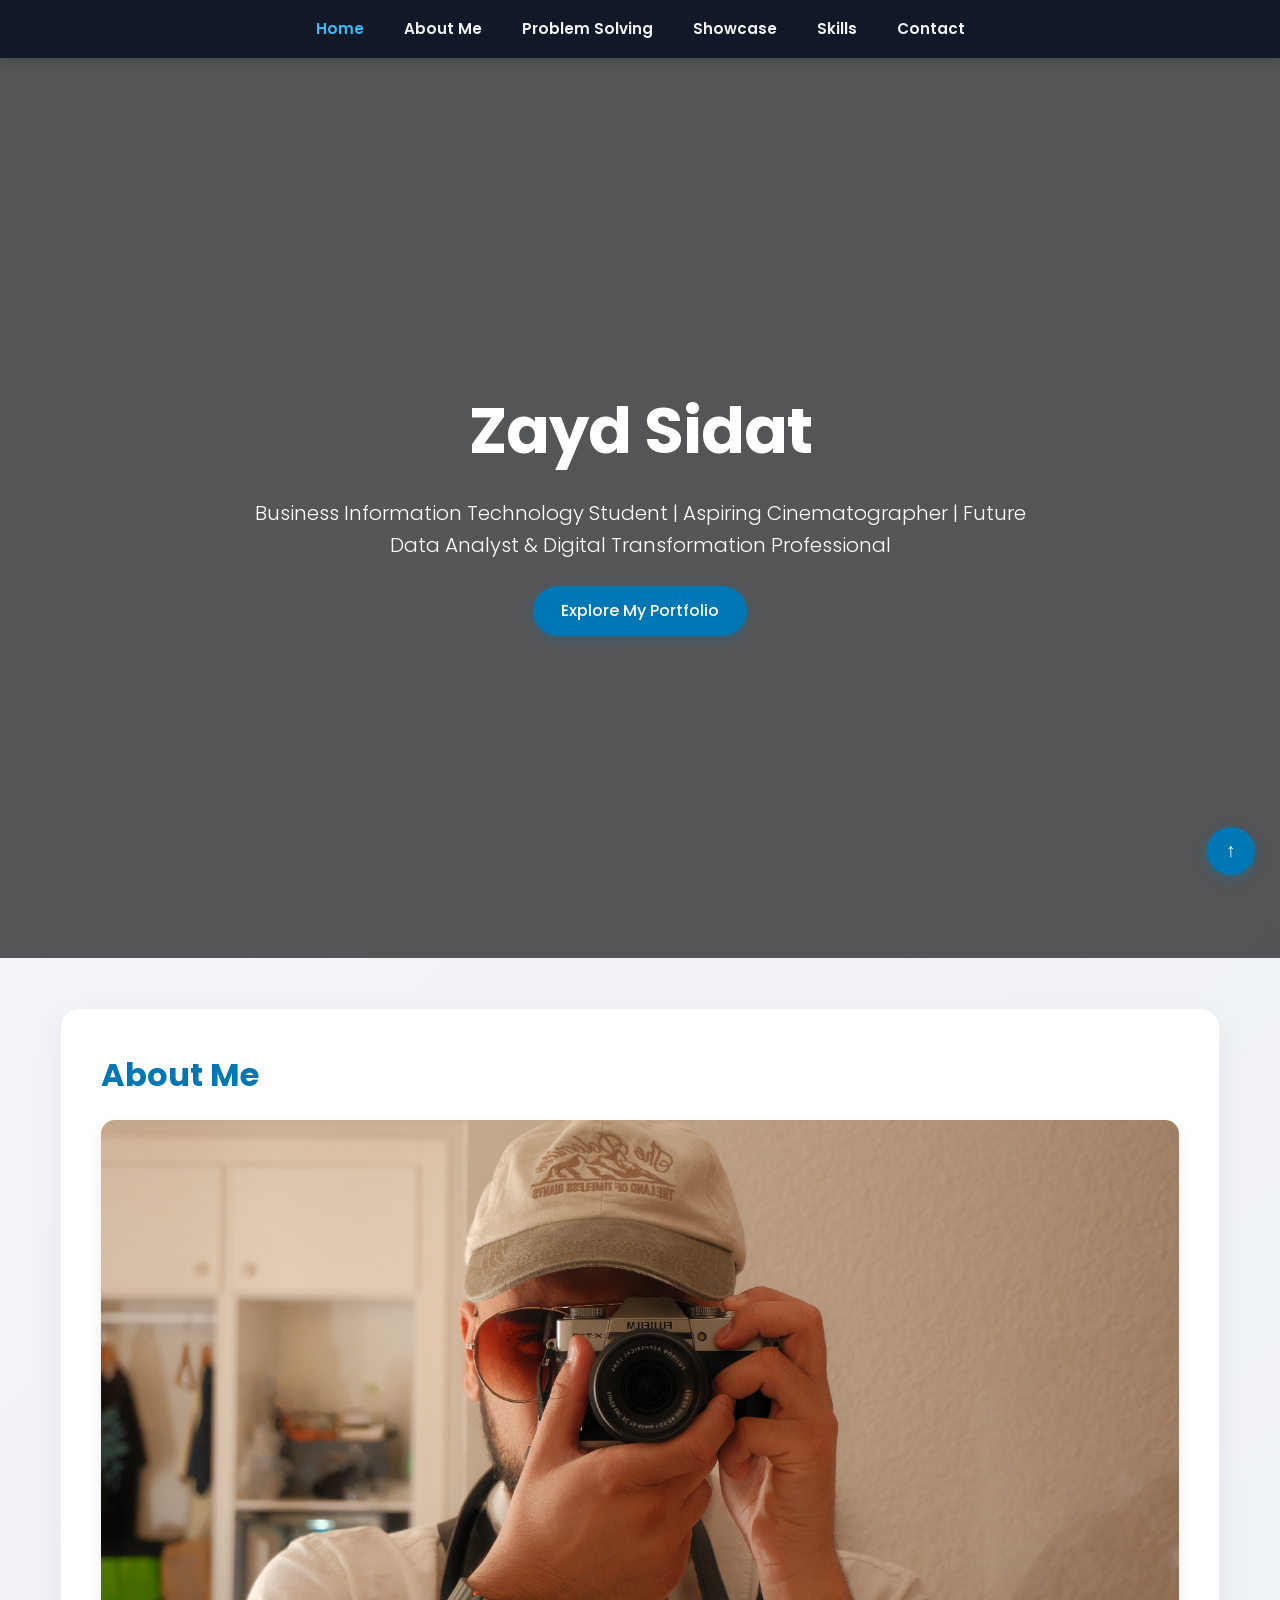
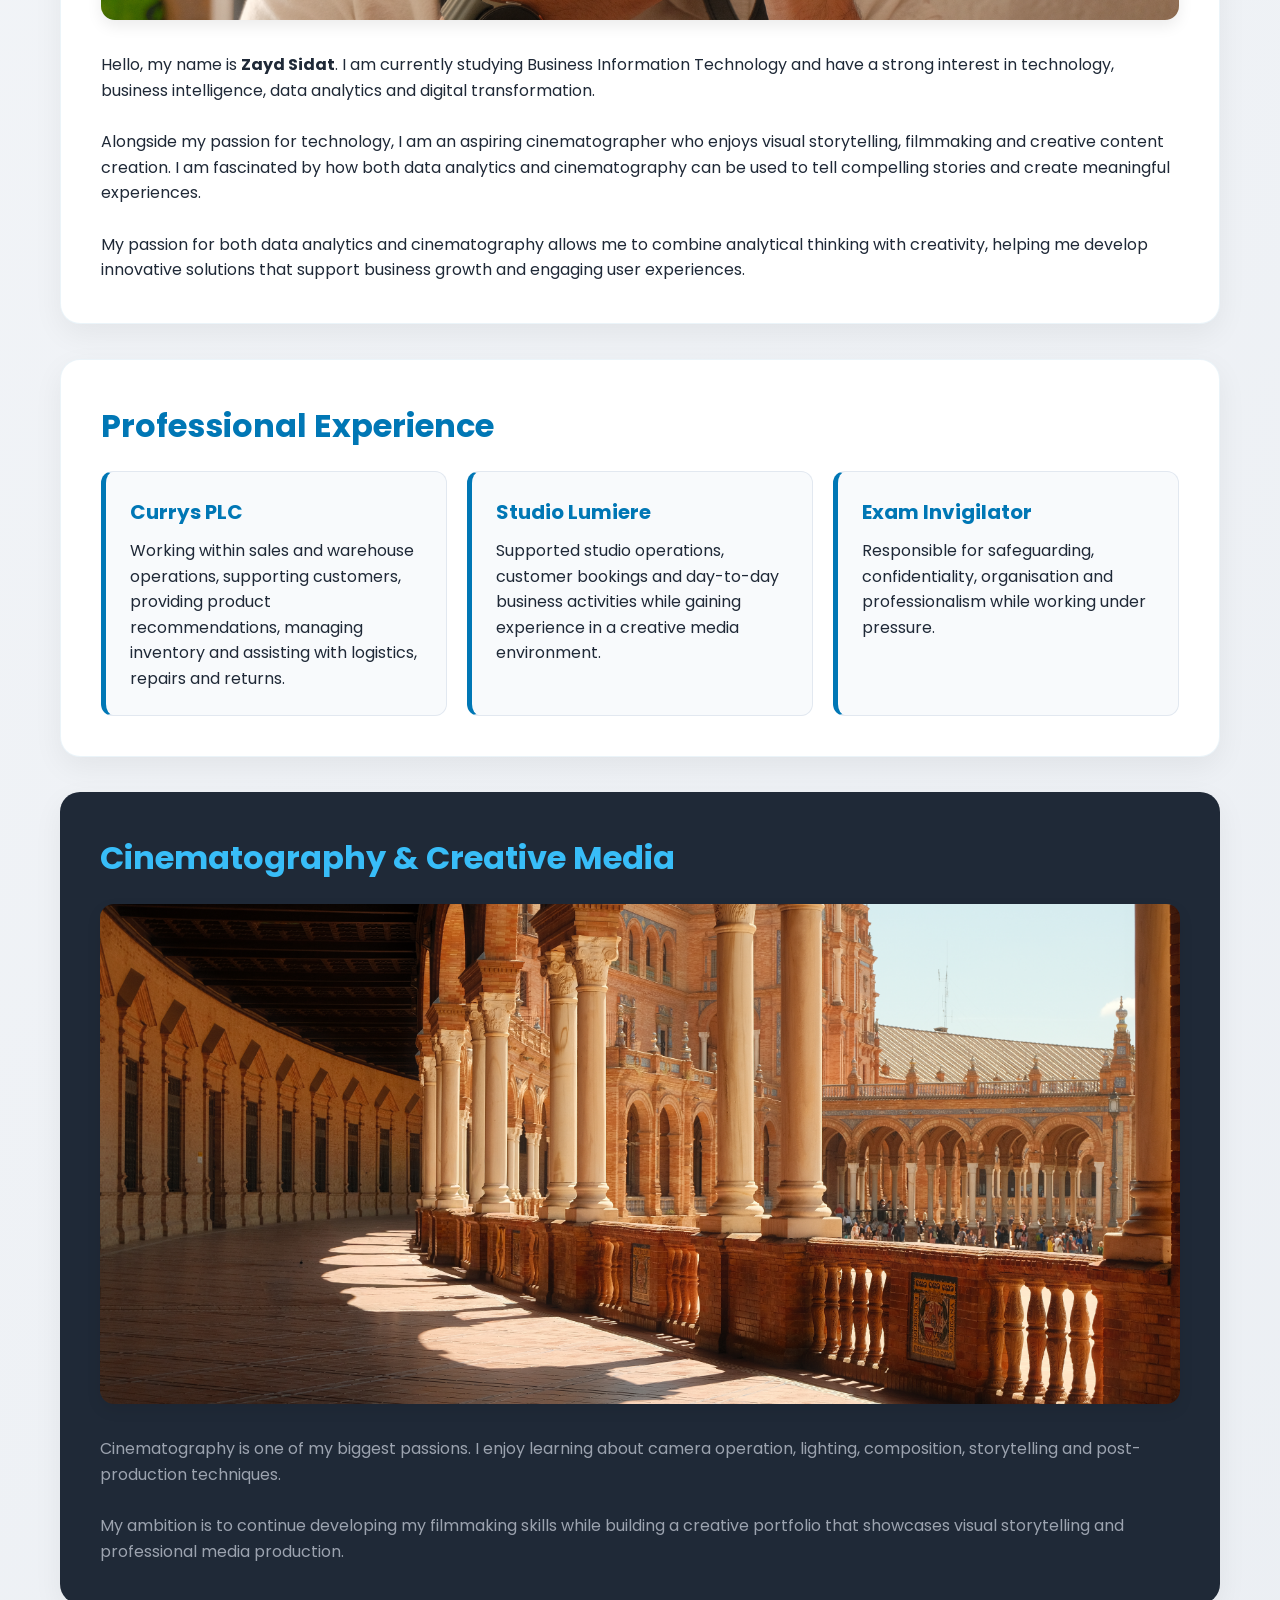
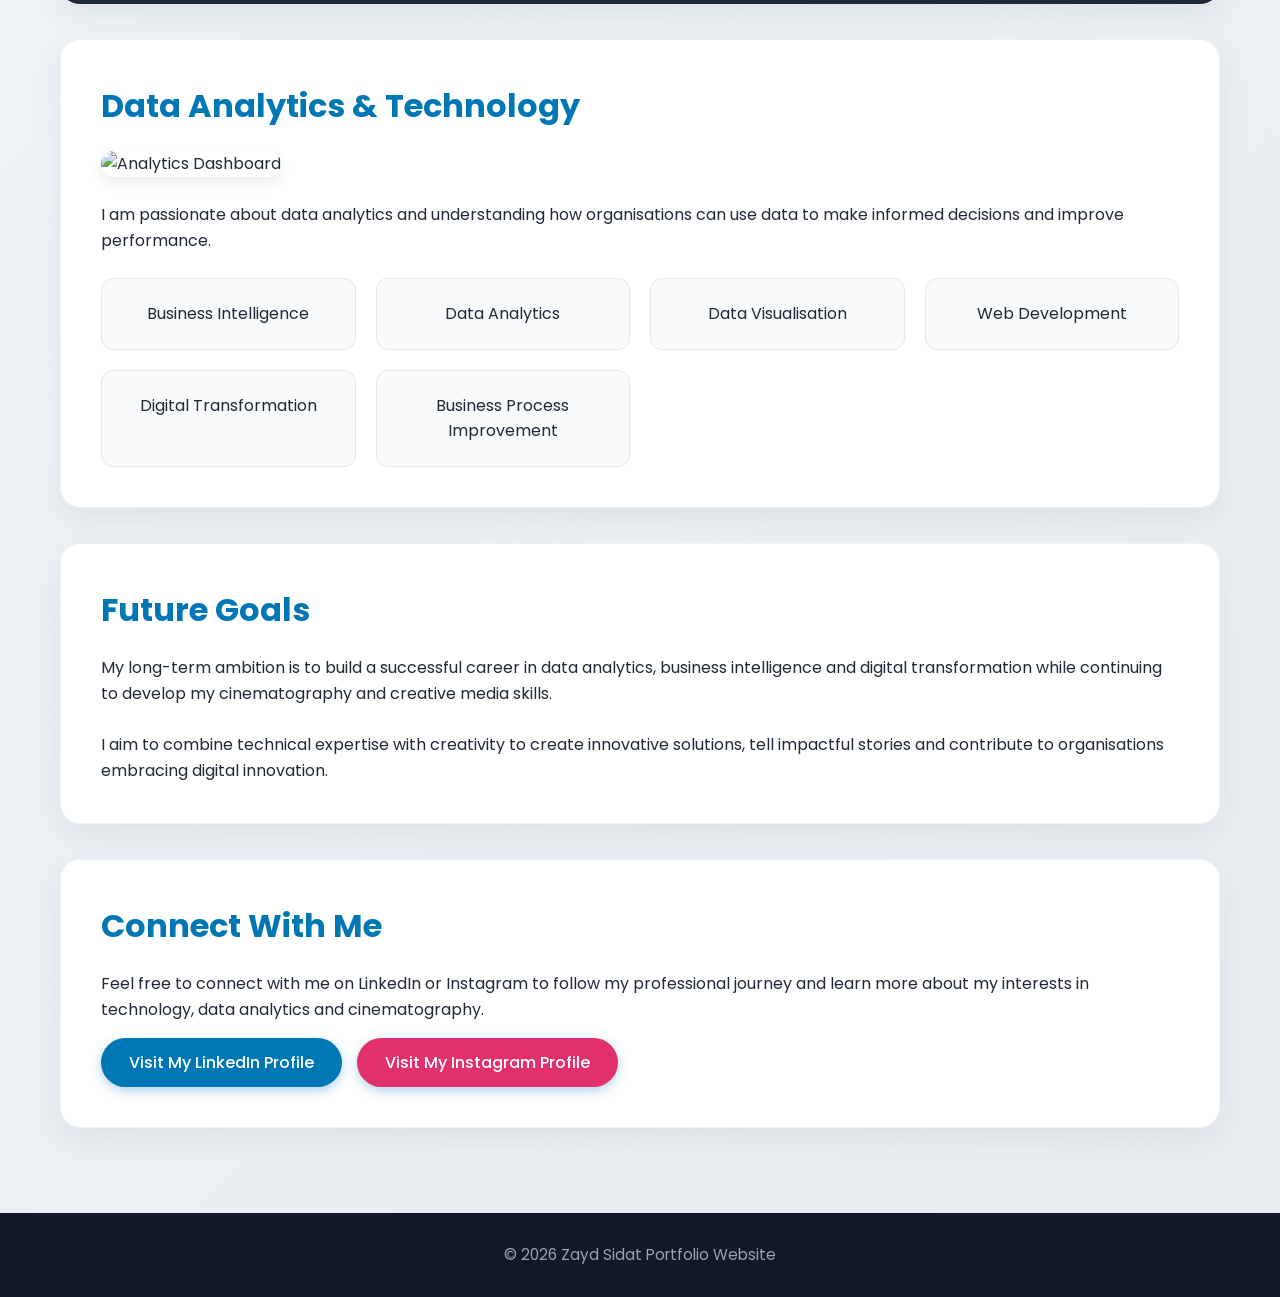
==== commit 28ef9a88: "Update index.html" ====
--- a/index.html
+++ b/index.html
@@ -1,13 +1,17 @@
+
 <!DOCTYPE html>
 <html lang="en">
 <head>
     <meta charset="UTF-8">
     <meta name="viewport" content="width=device-width, initial-scale=1.0">
-    <title>Zayd Sidat | Portfolio</title> 
+    <title>Zayd Sidat | Portfolio</title>
+
     <!-- Google Fonts -->
     <link href="https://fonts.googleapis.com/css2?family=Poppins:wght@300;400;500;600;700&display=swap" rel="stylesheet">
+
     <link rel="stylesheet" href="Style.css">
 </head>
+
 <body>
 
 <nav class="navbar">
@@ -35,20 +39,27 @@
 
     <section class="card" id="about">
         <h2>About Me</h2>
+
+        <!-- Original photograph of you with the camera -->
         <img src="84523.jpg" alt="Zayd">
+
         <p>
             Hello, my name is <strong>Zayd Sidat</strong>. I am currently studying
             Business Information Technology and have a strong interest in technology,
             business intelligence, data analytics and digital transformation.
         </p>
-        <br>
+
+        <br>
+
         <p>
             Alongside my passion for technology, I am an aspiring cinematographer who
             enjoys visual storytelling, filmmaking and creative content creation. I am
             fascinated by how both data analytics and cinematography can be used to tell compelling
             stories and create meaningful experiences.
         </p>
-        <br>
+
+        <br>
+
         <p>
             My passion for both data analytics and cinematography allows me to combine
             analytical thinking with creativity, helping me develop innovative solutions
@@ -58,7 +69,9 @@
 
     <section class="card">
         <h2>Professional Experience</h2>
+
         <div class="experience-grid">
+
             <div class="experience-item">
                 <h3>Currys PLC</h3>
                 <p>
@@ -67,6 +80,7 @@
                     logistics, repairs and returns.
                 </p>
             </div>
+
             <div class="experience-item">
                 <h3>Studio Lumiere</h3>
                 <p>
@@ -74,6 +88,7 @@
                     activities while gaining experience in a creative media environment.
                 </p>
             </div>
+
             <div class="experience-item">
                 <h3>Exam Invigilator</h3>
                 <p>
@@ -81,17 +96,23 @@
                     professionalism while working under pressure.
                 </p>
             </div>
+
         </div>
     </section>
 
     <section class="card dark-section">
         <h2>Cinematography & Creative Media</h2>
+
+        <!-- Original architecture photograph -->
         <img src="84954.jpg" alt="Architecture Photography">
+
         <p>
             Cinematography is one of my biggest passions. I enjoy learning about camera
             operation, lighting, composition, storytelling and post-production techniques.
         </p>
-        <br>
+
+        <br>
+
         <p>
             My ambition is to continue developing my filmmaking skills while building a
             creative portfolio that showcases visual storytelling and professional media
@@ -101,11 +122,14 @@
 
     <section class="card">
         <h2>Data Analytics & Technology</h2>
+
         <img src="https://images.unsplash.com/photo-1551288049-bebda4e38f71?auto=format&fit=crop&w=1200&q=80" alt="Analytics Dashboard">
+
         <p>
             I am passionate about data analytics and understanding how organisations can
             use data to make informed decisions and improve performance.
         </p>
+
         <div class="skills">
             <div class="skill-box">Business Intelligence</div>
             <div class="skill-box">Data Analytics</div>
@@ -118,12 +142,15 @@
 
     <section class="card">
         <h2>Future Goals</h2>
+
         <p>
             My long-term ambition is to build a successful career in data analytics,
             business intelligence and digital transformation while continuing to develop
             my cinematography and creative media skills.
         </p>
-        <br>
+
+        <br>
+
         <p>
             I aim to combine technical expertise with creativity to create innovative
             solutions, tell impactful stories and contribute to organisations embracing
@@ -133,18 +160,26 @@
 
     <section class="card">
         <h2>Connect With Me</h2>
+
         <p>
             Feel free to connect with me on LinkedIn or Instagram to follow my professional journey
             and learn more about my interests in technology, data analytics and
             cinematography.
         </p>
+
         <div style="display: flex; gap: 15px; flex-wrap: wrap; margin-top: 15px;">
-            <a href="https://www.linkedin.com/in/zayd-sidat" target="_blank" class="linkedin-btn" style="margin-top: 0;">
+
+            <a href="https://www.linkedin.com/in/zayd-sidat"
+               target="_blank" class="linkedin-btn" style="margin-top: 0;">
                 Visit My LinkedIn Profile
             </a>
-            <a href="https://www.instagram.com/fujixzayd?obrf=Zzc5OXN0OGM5cmFk" target="_blank" class="linkedin-btn" style="margin-top: 0; background: #e1306c;">
+
+            <a href="https://www.instagram.com/fujixzayd?obrf=Zzc5OXN0OGM5cmFk"
+               target="_blank" class="linkedin-btn"
+               style="margin-top: 0; background: #e1306c;">
                 Visit My Instagram Profile
             </a>
+
         </div>
     </section>
 
@@ -166,4 +201,4 @@
 </script>
 
 </body>
-</html>+</html>
--- a/Style.css
+++ b/Style.css
@@ -36,12 +36,12 @@
     color: #38bdf8;
 }
 
-/* Hero Section */
+/* Hero Section with Your Uploaded Cloud Sunset Background Image */
 .hero {
     height: 100vh;
     background: 
         linear-gradient(rgba(0,0,0,0.65), rgba(0,0,0,0.65)),
-        url("https://images.unsplash.com/photo-1492691527719-9d1e07e534b4?auto=format&fit=crop&w=1800&q=80");
+        url("85161.jpg");
     background-size: cover;
     background-position: center;
     display: flex;
@@ -174,9 +174,8 @@
     background: #f8fafc;
     padding: 24px;
     border-radius: 12px;
+    border: 1px solid #e2e8f0;
     border-left: 5px solid #0077b5;
-    border: 1px solid #e2e8f0;
-    border-left-width: 5px;
 }
 
 .experience-item h3 {
@@ -257,7 +256,6 @@
     transform: translateY(-3px);
 }
 
-/* Responsive Media Queries */
 @media(max-width: 768px) {
     .hero-content h1 {
         font-size: 2.5rem;
@@ -273,7 +271,6 @@
         padding: 25px;
     }
 }
-
  
 
 
@@ -289,195 +286,276 @@
 
 
 
-
-
-#topBtn{
-    position:fixed;
-    bottom:20px;
-    right:20px;
-    background:#0077b5;
-    color:white;
-    border:none;
-    padding:12px 16px;
-    border-radius:50%;
-    cursor:pointer;
-    display:block;
-}
-
-#topBtn:hover{
-    background:#005f8f;
-}
-.navbar{
-    background:#111827;
-    padding:15px;
-    text-align:center;
-    position:sticky;
-    top:0;
-    z-index:1000;
-}
-
-.navbar a{
-    color:white;
-    text-decoration:none;
-    margin:0 20px;
-    font-weight:bold;
-}
-
-.navbar a:hover{
-    color:#4ea5ff;
-}
-*{
-    margin:0;
-    padding:0;
-    box-sizing:border-box;
-    scroll-behavior:smooth;
-}
-
-body{
-    font-family: Arial, Helvetica, sans-serif;
-    background:#f4f6f9;
-    color:#333;
-    line-height:1.6;
-}
-
-.hero{
-    height:100vh;
-    background:
-    linear-gradient(rgba(0,0,0,0.6),rgba(0,0,0,0.6)),
-    url("85161.jpg");
-    background-size:cover;
-    background-position:center;
-    display:flex;
-    justify-content:center;
-    align-items:center;
-    text-align:center;
-    color:white;
-    padding:20px;
-}
-
-.hero-content h1{
-    font-size:4rem;
-    margin-bottom:15px;
-}
-
-.hero-content p{
-    font-size:1.3rem;
-    margin-bottom:25px;
-}
-
-.btn{
-    display:inline-block;
-    background:#0077b5;
-    color:white;
-    padding:12px 25px;
-    border-radius:30px;
-    text-decoration:none;
-    transition:0.3s;
-}
-
-.btn:hover{
-    background:#005f8f;
-}
-
-.container{
-    max-width:1200px;
-    margin:auto;
-    padding:40px 20px;
-}
-
-.card{
-    background:white;
-    padding:30px;
-    border-radius:15px;
-    margin-bottom:30px;
-    box-shadow:0 5px 15px rgba(0,0,0,0.1);
-}
-
-.card h2{
-    color:#0077b5;
-    margin-bottom:20px;
-}
-
-.card img{
-    width:100%;
-    border-radius:12px;
-    margin-bottom:20px;
-}
-
-.skills{
-    display:grid;
-    grid-template-columns:repeat(auto-fit,minmax(250px,1fr));
-    gap:20px;
-    margin-top:20px;
-}
-
-.skill-box{
-    background:#f5f5f5;
-    padding:20px;
-    border-radius:10px;
-    text-align:center;
-    transition:0.3s;
-}
-
-.skill-box:hover{
-    transform:translateY(-5px);
-}
-
-.experience-grid{
-    display:grid;
-    grid-template-columns:repeat(auto-fit,minmax(280px,1fr));
-    gap:20px;
-}
-
-.experience-item{
-    background:#f8f9fb;
-    padding:20px;
-    border-radius:10px;
-}
-
-.experience-item h3{
-    color:#0077b5;
-    margin-bottom:10px;
-}
-
-.dark-section{
-    background:#1f2937;
-    color:white;
-}
-
-.dark-section h2{
-    color:#4ea5ff;
-}
-
-footer{
-    background:#111827;
-    color:white;
-    text-align:center;
-    padding:25px;
-}
-
-.linkedin-btn{
-    display:inline-block;
-    margin-top:15px;
-    background:#0077b5;
-    color:white;
-    padding:12px 25px;
-    border-radius:25px;
-    text-decoration:none;
-}
-
-.linkedin-btn:hover{
-    background:#005f8f;
-}
-
-@media(max-width:768px){
-
-.hero-content h1{
-    font-size:2.5rem;
-}
-
-.hero-content p{
-    font-size:1rem;
-}
-
+* {
+    margin: 0;
+    padding: 0;
+    box-sizing: border-box;
+    scroll-behavior: smooth;
+}
+
+body {
+    font-family: 'Poppins', Arial, Helvetica, sans-serif;
+    background: linear-gradient(135deg, #f4f6f9 0%, #e9edf2 100%);
+    color: #1f2937;
+    line-height: 1.6;
+}
+
+/* Navbar */
+.navbar {
+    background: #111827;
+    padding: 16px 20px;
+    text-align: center;
+    position: sticky;
+    top: 0;
+    z-index: 1000;
+    box-shadow: 0 4px 12px rgba(0,0,0,0.15);
+}
+
+.navbar a {
+    color: #f3f4f6;
+    text-decoration: none;
+    margin: 0 18px;
+    font-weight: 600;
+    font-size: 0.95rem;
+    transition: color 0.3s ease;
+}
+
+.navbar a:hover, .navbar a.active {
+    color: #38bdf8;
+}
+
+/* Hero Section */
+.hero {
+    height: 100vh;
+    background: 
+        linear-gradient(rgba(0,0,0,0.65), rgba(0,0,0,0.65)),
+        url("https://images.unsplash.com/photo-1492691527719-9d1e07e534b4?auto=format&fit=crop&w=1800&q=80");
+    background-size: cover;
+    background-position: center;
+    display: flex;
+    justify-content: center;
+    align-items: center;
+    text-align: center;
+    color: white;
+    padding: 20px;
+}
+
+.hero-content h1 {
+    font-size: 4rem;
+    margin-bottom: 15px;
+    font-weight: 700;
+    letter-spacing: -1px;
+}
+
+.hero-content p {
+    font-size: 1.25rem;
+    margin-bottom: 25px;
+    font-weight: 300;
+    max-width: 800px;
+    margin-left: auto;
+    margin-right: auto;
+}
+
+/* Buttons */
+.btn, .linkedin-btn {
+    display: inline-block;
+    background: #0077b5;
+    color: white;
+    padding: 12px 28px;
+    border-radius: 30px;
+    text-decoration: none;
+    font-weight: 500;
+    transition: background 0.3s ease, transform 0.2s ease, box-shadow 0.3s ease;
+    box-shadow: 0 4px 12px rgba(0, 119, 181, 0.3);
+}
+
+.btn:hover, .linkedin-btn:hover {
+    background: #005f8f;
+    transform: translateY(-2px);
+    box-shadow: 0 6px 16px rgba(0, 119, 181, 0.4);
+}
+
+.linkedin-btn {
+    margin-top: 15px;
+}
+
+/* Container & Cards */
+.container {
+    max-width: 1200px;
+    margin: auto;
+    padding: 50px 20px;
+}
+
+.card {
+    background: white;
+    padding: 40px;
+    border-radius: 20px;
+    margin-bottom: 35px;
+    box-shadow: 0 10px 30px rgba(0,0,0,0.06);
+    transition: transform 0.3s ease, box-shadow 0.3s ease;
+    border: 1px solid rgba(0, 119, 181, 0.08);
+}
+
+.card:hover {
+    transform: translateY(-3px);
+    box-shadow: 0 15px 35px rgba(0, 119, 181, 0.12);
+}
+
+.card h2 {
+    color: #0077b5;
+    margin-bottom: 20px;
+    font-size: 2rem;
+    font-weight: 700;
+}
+
+.card img {
+    width: 100%;
+    max-height: 500px;
+    object-fit: cover;
+    border-radius: 14px;
+    margin-bottom: 25px;
+    box-shadow: 0 6px 15px rgba(0,0,0,0.08);
+}
+
+/* Skills & Grid Layouts */
+.skills {
+    display: grid;
+    grid-template-columns: repeat(auto-fit, minmax(250px, 1fr));
+    gap: 20px;
+    margin-top: 25px;
+}
+
+.skill-box {
+    background: #f8fafc;
+    padding: 22px;
+    border-radius: 12px;
+    text-align: center;
+    border: 1px solid #e2e8f0;
+    transition: transform 0.3s ease, background 0.3s ease, border-color 0.3s ease;
+}
+
+.skill-box:hover {
+    transform: translateY(-5px);
+    background: #f1f5f9;
+    border-color: #0077b5;
+}
+
+.skill-box h3 {
+    color: #0077b5;
+    margin-bottom: 8px;
+    font-size: 1.15rem;
+}
+
+.skill-box p {
+    font-size: 0.95rem;
+    color: #4b5563;
+}
+
+/* Experience Section */
+.experience-grid {
+    display: grid;
+    grid-template-columns: repeat(auto-fit, minmax(280px, 1fr));
+    gap: 20px;
+}
+
+.experience-item {
+    background: #f8fafc;
+    padding: 24px;
+    border-radius: 12px;
+    border: 1px solid #e2e8f0;
+    border-left: 5px solid #0077b5;
+}
+
+.experience-item h3 {
+    color: #0077b5;
+    margin-bottom: 10px;
+    font-size: 1.25rem;
+}
+
+/* Lists formatting */
+.card ul {
+    list-style-position: inside;
+    margin-top: 15px;
+}
+
+.card ul li {
+    margin-bottom: 10px;
+    color: #4b5563;
+    font-size: 1.05rem;
+}
+
+/* Dark Sections */
+.dark-section {
+    background: #1f2937;
+    color: white;
+    border: none;
+}
+
+.dark-section h2 {
+    color: #38bdf8;
+}
+
+.dark-section p, .dark-section .skill-box p {
+    color: #9ca3af;
+}
+
+.dark-section .skill-box {
+    background: #111827;
+    border: 1px solid #374151;
+}
+
+.dark-section .skill-box:hover {
+    border-color: #38bdf8;
+}
+
+/* Footer */
+footer {
+    background: #111827;
+    color: #9ca3af;
+    text-align: center;
+    padding: 30px;
+    font-size: 0.95rem;
+}
+
+/* Jump to Top Button */
+#topBtn {
+    position: fixed;
+    bottom: 25px;
+    right: 25px;
+    background: #0077b5;
+    color: white;
+    border: none;
+    width: 48px;
+    height: 48px;
+    border-radius: 50%;
+    cursor: pointer;
+    z-index: 9999;
+    box-shadow: 0 4px 12px rgba(0, 119, 181, 0.4);
+    transition: background 0.3s ease, transform 0.3s ease;
+    display: flex;
+    align-items: center;
+    justify-content: center;
+    font-size: 1.2rem;
+    font-weight: bold;
+}
+
+#topBtn:hover {
+    background: #005f8f;
+    transform: translateY(-3px);
+}
+
+@media(max-width: 768px) {
+    .hero-content h1 {
+        font-size: 2.5rem;
+    }
+    .hero-content p {
+        font-size: 1rem;
+    }
+    .navbar a {
+        margin: 0 8px;
+        font-size: 0.85rem;
+    }
+    .card {
+        padding: 25px;
+    }
 }
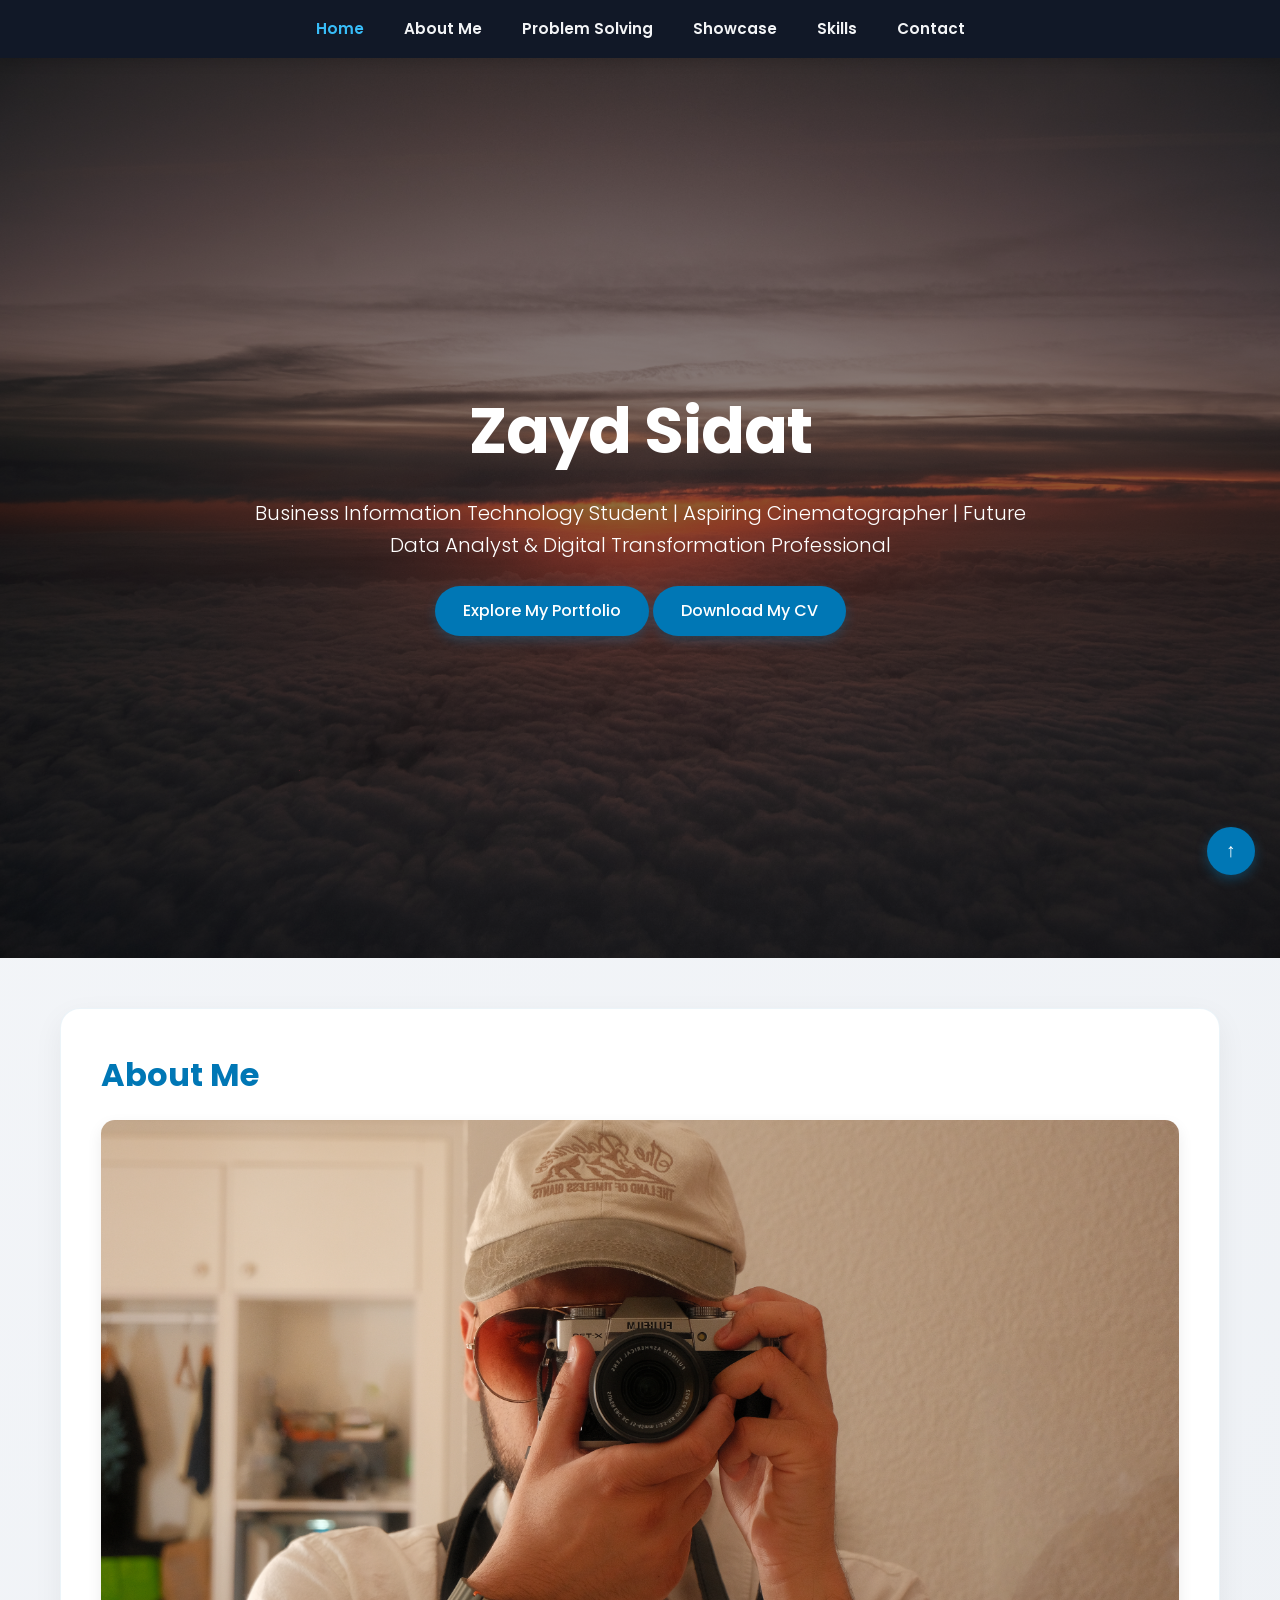
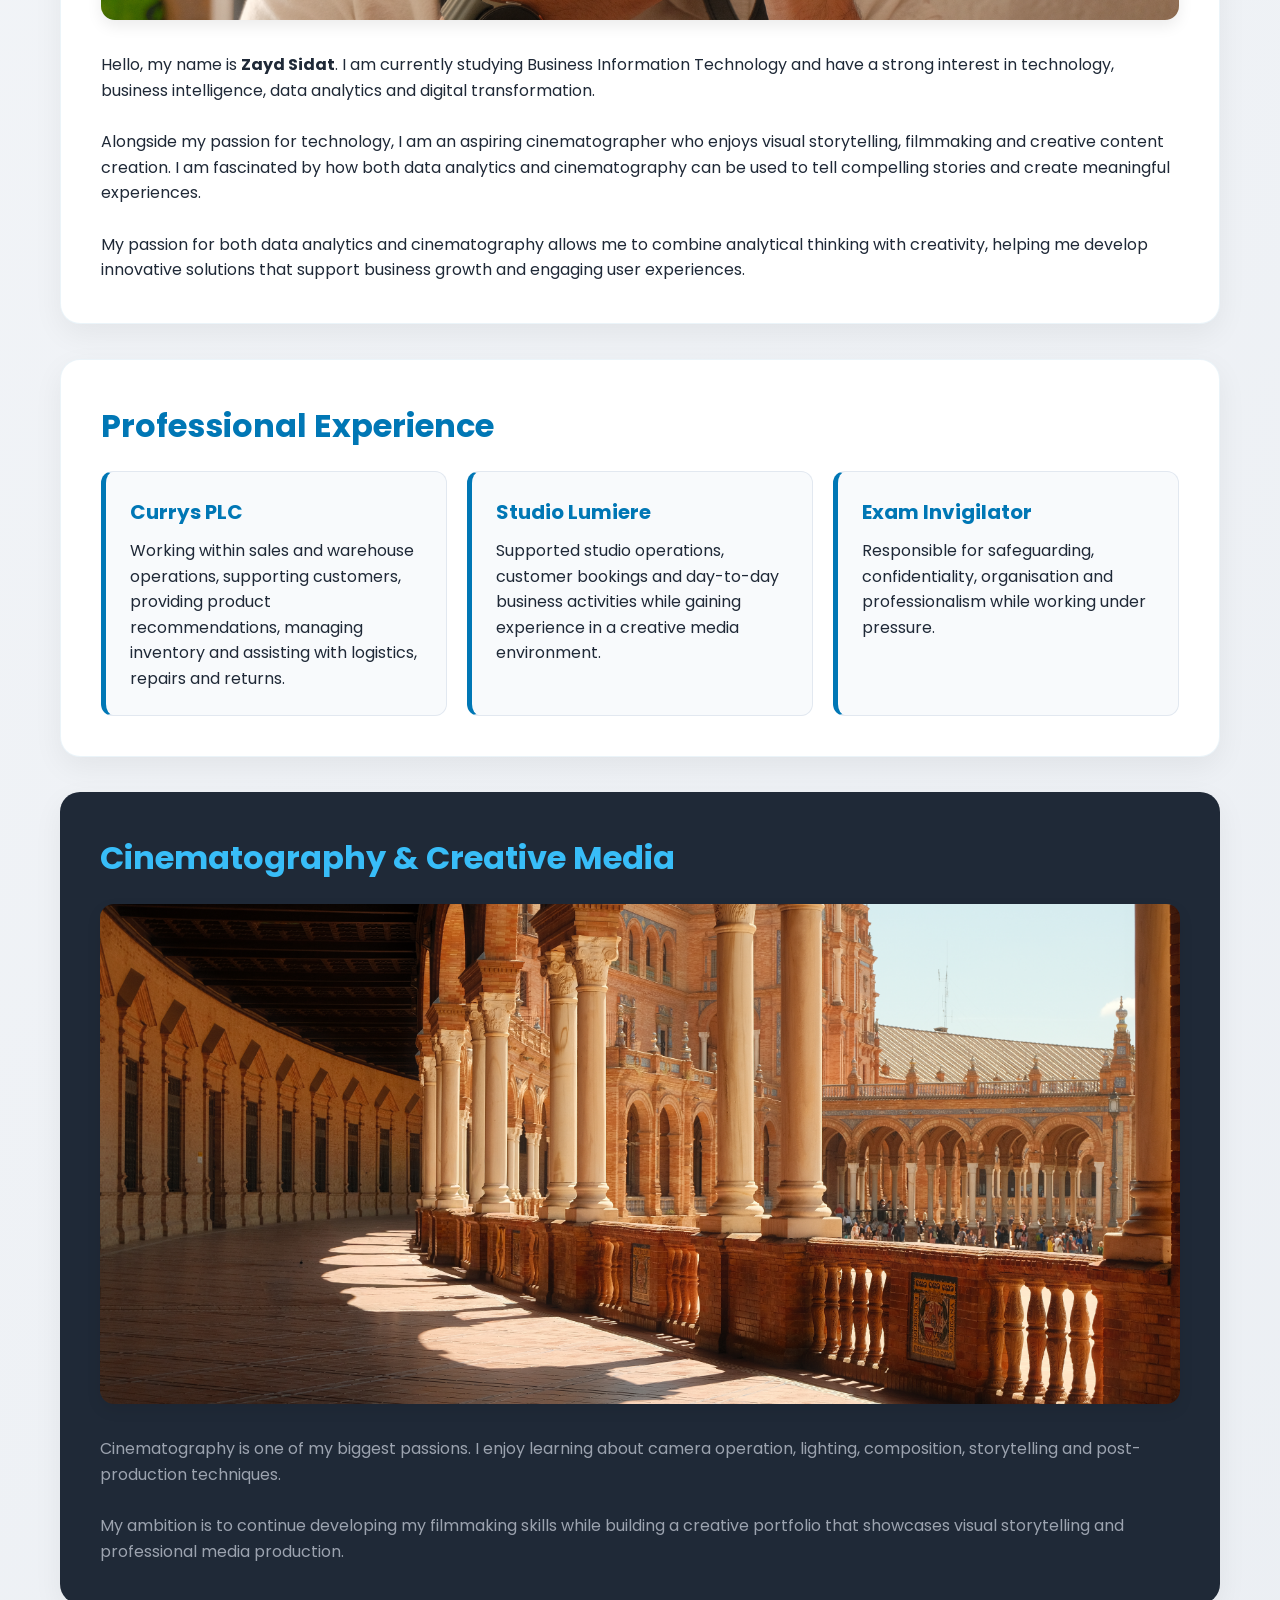
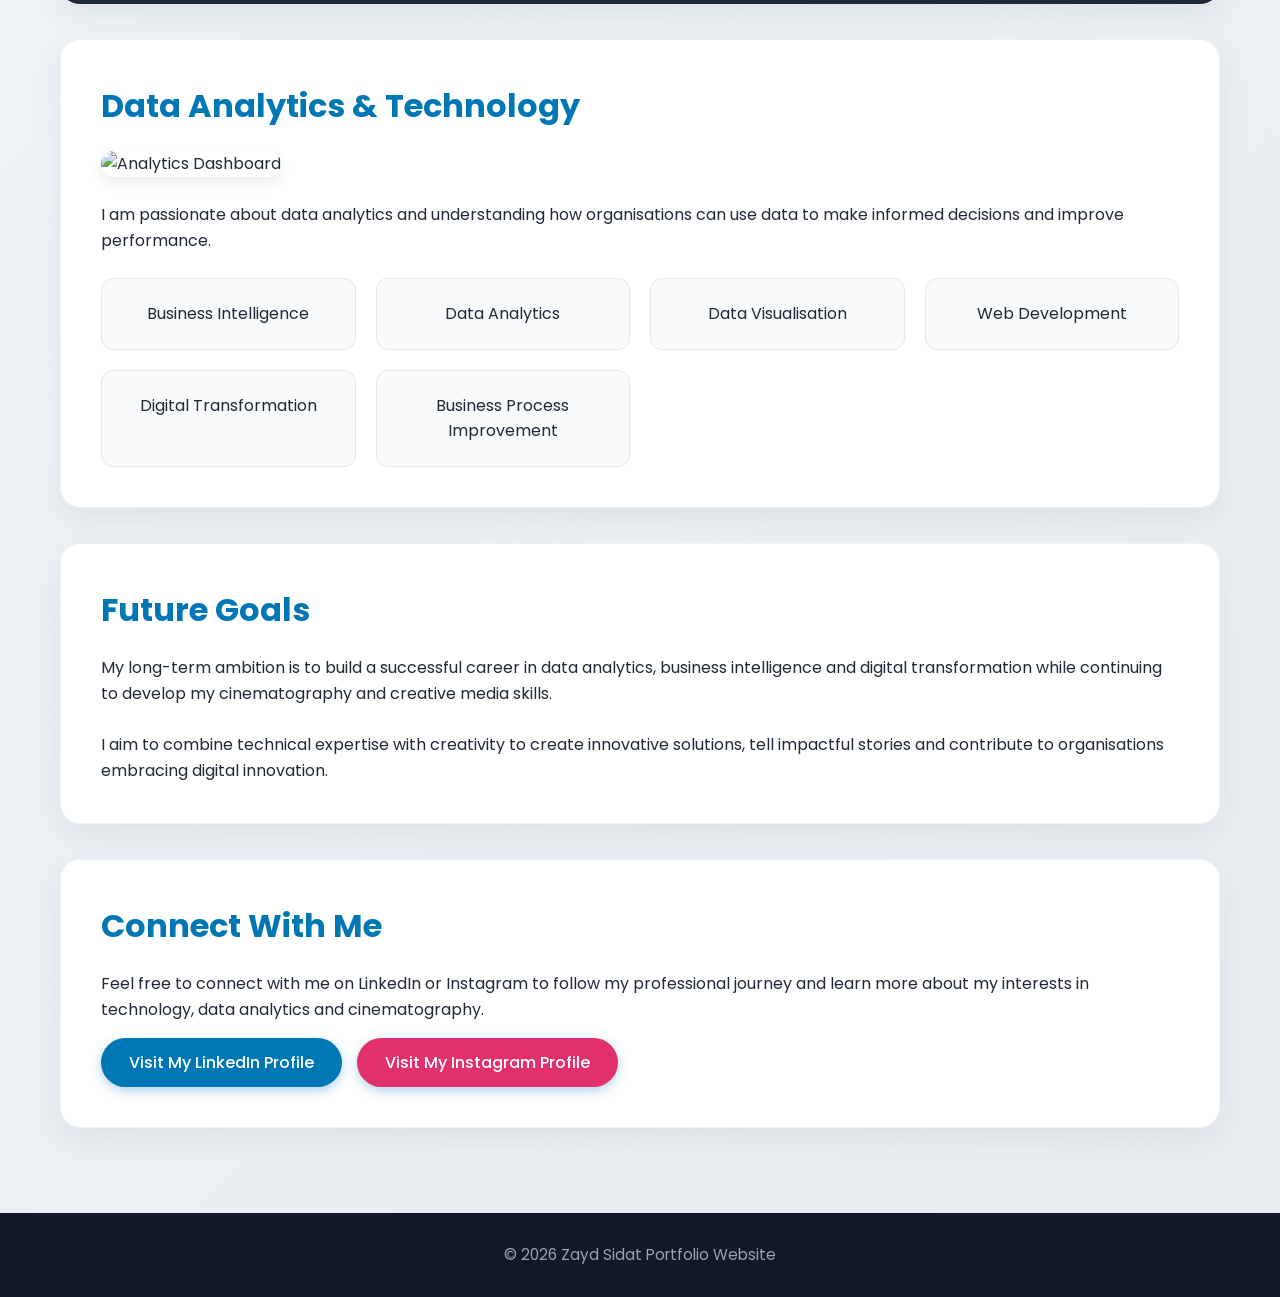
==== commit 4f9ad65d: "Update index.html" ====
--- a/index.html
+++ b/index.html
@@ -1,4 +1,3 @@
-
 <!DOCTYPE html>
 <html lang="en">
 <head>
@@ -32,6 +31,10 @@
             Future Data Analyst & Digital Transformation Professional
         </p>
         <a href="#about" class="btn">Explore My Portfolio</a>
+
+<a href="CV- Zayd Sidat.pdf" class="btn cv-btn" download>
+    Download My CV
+</a>
     </div>
 </header>
 
--- a/Style.css
+++ b/Style.css
@@ -1,3 +1,4 @@
+
 * {
     margin: 0;
     padding: 0;
@@ -36,14 +37,17 @@
     color: #38bdf8;
 }
 
-/* Hero Section with Your Uploaded Cloud Sunset Background Image */
+/* Hero Section - Original Sunset Photograph */
 .hero {
     height: 100vh;
-    background: 
-        linear-gradient(rgba(0,0,0,0.65), rgba(0,0,0,0.65)),
-        url("85161.jpg");
-    background-size: cover;
-    background-position: center;
+    background-image:
+        linear-gradient(rgba(0,0,0,0.45), rgba(0,0,0,0.45)),
+        url("https://zsidat-205.github.io/ZS/85161.jpg") !important;
+
+    background-size: cover !important;
+    background-position: center center !important;
+    background-repeat: no-repeat !important;
+
     display: flex;
     justify-content: center;
     align-items: center;
@@ -51,7 +55,6 @@
     color: white;
     padding: 20px;
 }
-
 .hero-content h1 {
     font-size: 4rem;
     margin-bottom: 15px;
@@ -260,22 +263,23 @@
     .hero-content h1 {
         font-size: 2.5rem;
     }
+
     .hero-content p {
         font-size: 1rem;
     }
+
     .navbar a {
         margin: 0 8px;
         font-size: 0.85rem;
     }
+
     .card {
         padding: 25px;
     }
 }
+
+
  
-
-
-
-
 
 
 
@@ -324,14 +328,17 @@
     color: #38bdf8;
 }
 
-/* Hero Section */
+/* Hero Section - Original Sunset Photograph */
 .hero {
     height: 100vh;
-    background: 
-        linear-gradient(rgba(0,0,0,0.65), rgba(0,0,0,0.65)),
-        url("https://images.unsplash.com/photo-1492691527719-9d1e07e534b4?auto=format&fit=crop&w=1800&q=80");
-    background-size: cover;
-    background-position: center;
+    background-image:
+        linear-gradient(rgba(0,0,0,0.45), rgba(0,0,0,0.45)),
+        url("https://zsidat-205.github.io/ZS/85161.jpg") !important;
+
+    background-size: cover !important;
+    background-position: center center !important;
+    background-repeat: no-repeat !important;
+
     display: flex;
     justify-content: center;
     align-items: center;
@@ -339,7 +346,6 @@
     color: white;
     padding: 20px;
 }
-
 .hero-content h1 {
     font-size: 4rem;
     margin-bottom: 15px;
@@ -548,14 +554,17 @@
     .hero-content h1 {
         font-size: 2.5rem;
     }
+
     .hero-content p {
         font-size: 1rem;
     }
+
     .navbar a {
         margin: 0 8px;
         font-size: 0.85rem;
     }
+
     .card {
         padding: 25px;
     }
-}+}
